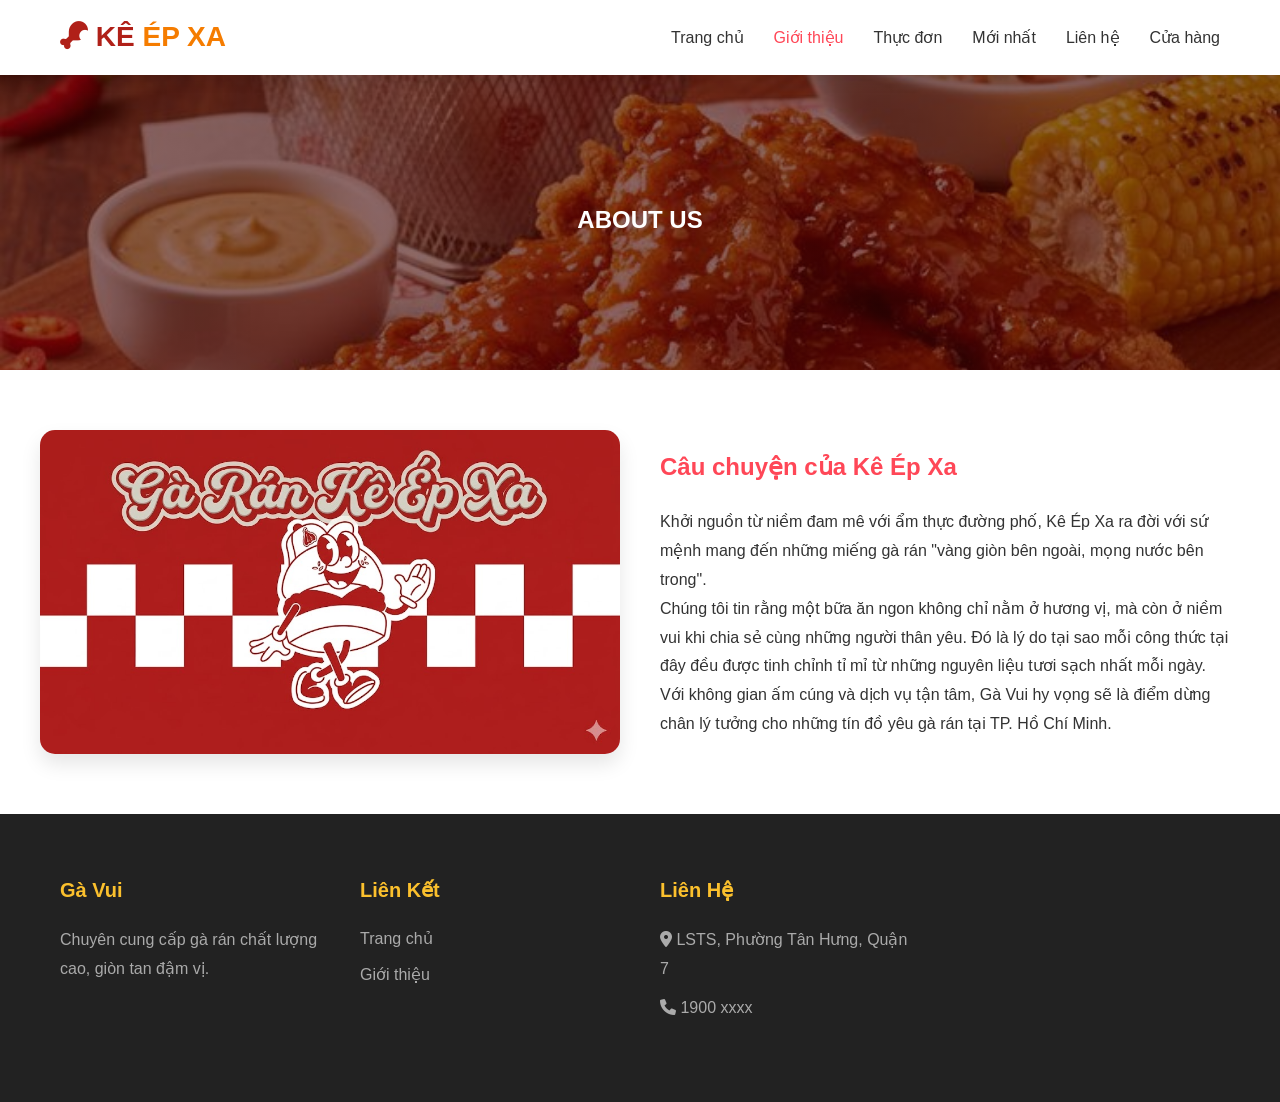
==== about.html @ bd768992 "edit nav bar" ====
<!DOCTYPE html>
<html lang="vi">
<head>
    <meta charset="UTF-8">
    <meta name="viewport" content="width=device-width, initial-scale=1.0">
    <title>Giới Thiệu - Gà Vui</title>
    <link rel="stylesheet" href="./style.css">
    <link rel="stylesheet" href="https://cdnjs.cloudflare.com/ajax/libs/font-awesome/6.0.0/css/all.min.css">
    <style>
        .about-hero {
            background: linear-gradient(rgba(64, 3, 3, 0.6), rgba(64, 3, 3, 0.6)), url('./img/combo.jpg'); 
            background-position: center; 
            background-repeat: no-repeat; 
            background-size: cover; 
            height: 300px;
            display: flex;
            align-items: center;
            justify-content: center;
            color: white;
            text-align: center;
            }
        .about-content { padding: 60px 0; line-height: 1.8; }
        .about-grid { display: grid; grid-template-columns: 1fr 1fr; gap: 40px; align-items: center; }
        .about-text h2 { color: #ff4757; margin-bottom: 20px; }
        .about-img img { width: 100%; border-radius: 15px; box-shadow: 0 10px 20px rgba(0,0,0,0.1); }
        @media (max-width: 768px) { .about-grid { grid-template-columns: 1fr; } }
    </style>
</head>
<body>
    <header class="header">
        <div class="container">
            <a href="index.html" class="logo">
                <i class="fa-solid fa-drumstick-bite"></i> KÊ <span> ÉP XA </span>
            </a>
            <nav class="navbar">
                <a href="index.html">Trang chủ</a>
                <a href="about.html" style="color: #ff4757;" class="active">Giới thiệu</a>
                <a href="product.html">Thực đơn </a>
                <a href="new-products.html">Mới nhất</a>
                <a href="contact.html">Liên hệ</a>
                <a href="shop.html">Cửa hàng</a>
            </nav>
        </div>
    </header>

    <section class="about-hero">
        <h1>ABOUT US</h1>
    </section>

    <section class="about-content container">
        <div class="about-grid">
            <div class="about-img">
                <img src="./img/background.jpg" alt="Về Gà KE EP XA">
            </div>
            <div class="about-text">
                <h2>Câu chuyện của Kê Ép Xa</h2>
                <p>Khởi nguồn từ niềm đam mê với ẩm thực đường phố, Kê Ép Xa ra đời với sứ mệnh mang đến những miếng gà rán "vàng giòn bên ngoài, mọng nước bên trong".</p>
                <p>Chúng tôi tin rằng một bữa ăn ngon không chỉ nằm ở hương vị, mà còn ở niềm vui khi chia sẻ cùng những người thân yêu. Đó là lý do tại sao mỗi công thức tại đây đều được tinh chỉnh tỉ mỉ từ những nguyên liệu tươi sạch nhất mỗi ngày.</p>
                <p>Với không gian ấm cúng và dịch vụ tận tâm, Gà Vui hy vọng sẽ là điểm dừng chân lý tưởng cho những tín đồ yêu gà rán tại TP. Hồ Chí Minh.</p>
            </div>
        </div>
    </section>

    <footer class="footer" id="footer">
        <div class="container">
            <div class="footer-content">
                <div class="footer-box">
                    <h3>Gà Vui</h3>
                    <p>Chuyên cung cấp gà rán chất lượng cao, giòn tan đậm vị.</p>
                </div>
                <div class="footer-box">
                    <h3>Liên Kết</h3>
                    <ul>
                        <li><a href="index.html">Trang chủ</a></li>
                        <li><a href="about.html">Giới thiệu</a></li>
                    </ul>
                </div>
                <div class="footer-box">
                    <h3>Liên Hệ</h3>
                    <p><i class="fa-solid fa-location-dot"></i> LSTS, Phường Tân Hưng, Quận 7</p>
                    <p><i class="fa-solid fa-phone"></i> 1900 xxxx</p>
                </div>
            </div>
        </div>
    </footer>
</body>
</html>
---- style.css ----
* {
    margin: 0;
    padding: 0;
    box-sizing: border-box;
}

html {
    scroll-behavior: smooth;
}

:root {
    --primary-red: #B02018;
    --primary-orange: #F57C00;
    --primary-yellow: #FBC02D;
    --dark-text: #333;
    --light-text: #666;
    --white: #fff;
    --light-bg: #f9f9f9;
    --shadow: 0 4px 15px rgba(0, 0, 0, 0.1);
    --transition: all 0.3s ease;
}

body {
    font-family: 'Segoe UI', Tahoma, Geneva, Verdana, sans-serif;
    line-height: 1.6;
    color: var(--dark-text);
    background-color: var(--white);
    padding-top: 70px;
}

section {
    scroll-margin-top: 90px;
}

a {
    text-decoration: none;
    color: inherit;
}

ul {
    list-style: none;
}

img {
    max-width: 100%;
    height: auto;
    display: block;
}

.container {
    max-width: 1200px;
    margin: 0 auto;
    padding: 0 20px;
}

.section-padding {
    padding: 60px 0;
}

.btn {
    display: inline-block;
    padding: 12px 30px;
    border: none;
    border-radius: 25px;
    font-size: 16px;
    font-weight: 600;
    cursor: pointer;
    transition: var(--transition);
}

.btn-primary {
    background: linear-gradient(135deg, var(--primary-red), var(--primary-orange));
    color: var(--white);
}

.btn-primary:hover {
    background: linear-gradient(135deg, var(--primary-orange), var(--primary-red));
    transform: translateY(-2px);
    box-shadow: 0 5px 20px rgba(211, 47, 47, 0.4);
}

.btn-outline {
    background: transparent;
    border: 2px solid var(--primary-red);
    color: var(--primary-red);
}

.btn-outline:hover {
    background: var(--primary-red);
    color: var(--white);
}

.btn-white {
    background: var(--white);
    color: var(--primary-red);
}

.btn-white:hover {
    background: var(--primary-yellow);
    color: var(--dark-text);
}

.header {
    background: var(--white);
    box-shadow: var(--shadow);
    position: fixed;
    top: 0;
    left: 0;
    right: 0;
    z-index: 1000;
    transition: var(--transition);
}

.header .container {
    display: flex;
    justify-content: space-between;
    align-items: center;
    padding: 15px 20px;
}

.logo {
    font-size: 28px;
    font-weight: 800;
    color: var(--primary-red);
}

.logo span {
    color: var(--primary-orange);
}

.navbar {
    display: flex;
    gap: 30px;
}

.navbar a {
    font-weight: 500;
    color: var(--dark-text);
    transition: var(--transition);
    position: relative;
}

.navbar a::after {
    content: '';
    position: absolute;
    bottom: -5px;
    left: 0;
    width: 0;
    height: 3px;
    background: var(--primary-yellow);
    transition: var(--transition);
}

.navbar a:hover {
    color: var(--primary-red);
}

.navbar a:hover::after {
    width: 100%;
}

.icons {
    display: flex;
    gap: 20px;
}

.icons i {
    font-size: 20px;
    color: var(--dark-text);
    cursor: pointer;
    transition: var(--transition);
    padding: 8px;
    border-radius: 50%;
}

.icons i:hover {
    color: var(--primary-red);
    background: rgba(211, 47, 47, 0.1);
}

.hero {
    height: 500px;
    min-height: 100vh;
    display: flex;
    align-items: center;
    justify-content: center;
    text-align: center;
    padding-top: 80px;
    background:
    linear-gradient(135deg, rgba(159, 15, 15, 0.9), rgba(255, 227, 198, 0.8)),
    url("./img/background.jpg");

    background-size: cover;
    background-position: center;
    background-repeat: no-repeat;
}

.hero-content {
    max-width: 800px;
    padding: 20px;
}


.hero {
    position: relative;
}

.hero-content {
    position: relative;
    z-index: 2;
}

.hero h1 {
    font-size: 60px;
    color: var(--white);
    margin-bottom: 20px;
    text-shadow: 2px 2px 10px rgba(0, 0, 0, 0.3);
}

.hero .highlight {
    color: var(--primary-yellow);
}

.hero p {
    font-size: 20px;
    color: var(--white);
    margin-bottom: 30px;
    opacity: 0.95;
}

.features {
    display: grid;
    grid-template-columns: repeat(4, 1fr);
    gap: 30px;
    margin-top: -50px;
    position: relative;
    z-index: 10;
}

.feature-box {
    background: var(--white);
    padding: 30px 20px;
    border-radius: 15px;
    text-align: center;
    box-shadow: var(--shadow);
    transition: var(--transition);
}

.feature-box:hover {
    transform: translateY(-10px);
}

.feature-box i {
    font-size: 50px;
    color: var(--primary-yellow);
    margin-bottom: 15px;
}

.feature-box h3 {
    font-size: 18px;
    color: var(--dark-text);
    margin-bottom: 10px;
}

.feature-box p {
    font-size: 14px;
    color: var(--light-text);
}


.section-title {
    text-align: center;
    font-size: 40px;
    color: var(--primary-red);
    margin-bottom: 50px;
    position: relative;
}

.section-title::after {
    content: '';
    display: block;
    width: 80px;
    height: 4px;
    background: var(--primary-yellow);
    margin: 15px auto 0;
    border-radius: 2px;
}

.products {
    background: var(--light-bg);
}

.product-grid {
    display: grid;
    grid-template-columns: repeat(4, 1fr);
    gap: 30px;
}

.product-card {
    background: var(--white);
    border-radius: 15px;
    overflow: hidden;
    box-shadow: var(--shadow);
    transition: var(--transition);
}

.product-card:hover {
    transform: translateY(-10px);
    box-shadow: 0 10px 30px rgba(0, 0, 0, 0.15);
}

.product-img {
    position: relative;
    overflow: hidden;
}

.product-img img {
    width: 100%;
    height: 250px;
    object-fit: cover;
    transition: var(--transition);
}

.product-card:hover .product-img img {
    transform: scale(1.1);
}

.product-card h3 {
    padding: 20px 20px 10px;
    font-size: 18px;
    color: var(--dark-text);
}

.product-card .price {
    padding: 0 20px;
    font-size: 22px;
    font-weight: 700;
    color: var(--primary-red);
}

.product-card .btn {
    margin: 15px 20px 20px;
    width: calc(100% - 40px);
}

.new-products {
    background: var(--white);
}

.new-tag {
    position: absolute;
    top: 15px;
    left: 15px;
    background: var(--primary-yellow);
    color: var(--dark-text);
    padding: 5px 15px;
    border-radius: 20px;
    font-size: 12px;
    font-weight: 700;
}

.banner-img{
    width: 100%;
    height: 100%;
}

.banner-box {
    max-width: 600px;
    margin: 0 auto;
    text-align: center;
    color: var(--white);
}

.banner-box h3 {
    font-size: 36px;
    margin-bottom: 15px;
}

.banner-box p {
    font-size: 18px;
    margin-bottom: 25px;
    opacity: 0.95;
}

.newsletter {
    background: var(--light-bg);
    padding: 80px 0;
}

.newsletter-content {
    max-width: 600px;
    margin: 0 auto;
    text-align: center;
}

.newsletter h2 {
    font-size: 36px;
    color: var(--primary-red);
    margin-bottom: 15px;
}

.newsletter p {
    color: var(--light-text);
    margin-bottom: 30px;
}

.newsletter-form {
    display: flex;
    gap: 10px;
}

.newsletter-form input {
    flex: 1;
    padding: 15px 25px;
    border: 2px solid #ddd;
    border-radius: 30px;
    font-size: 16px;
    outline: none;
    transition: var(--transition);
}

.newsletter-form input:focus {
    border-color: var(--primary-red);
}

.newsletter-form button {
    padding: 15px 35px;
    background: var(--primary-red);
    color: var(--white);
    border: none;
    border-radius: 30px;
    font-size: 16px;
    font-weight: 600;
    cursor: pointer;
    transition: var(--transition);
}

.newsletter-form button:hover {
    background: var(--primary-orange);
}


.footer {
    background: #222;
    color: var(--white);
    padding: 60px 0 30px;
}

.footer-content {
    display: grid;
    grid-template-columns: repeat(4, 1fr);
    gap: 40px;
    margin-bottom: 40px;
}

.footer-box h3 {
    font-size: 20px;
    color: var(--primary-yellow);
    margin-bottom: 20px;
}

.footer-box p {
    color: #aaa;
    margin-bottom: 10px;
    line-height: 1.8;
}

.footer-box ul li {
    margin-bottom: 10px;
}

.footer-box ul li a {
    color: #aaa;
    transition: var(--transition);
}

.footer-box ul li a:hover {
    color: var(--primary-orange);
    padding-left: 5px;
}

.social-links {
    display: flex;
    gap: 15px;
    margin-top: 20px;
}

.social-links a {
    width: 45px;
    height: 45px;
    background: rgba(255, 255, 255, 0.1);
    border-radius: 50%;
    display: flex;
    align-items: center;
    justify-content: center;
    color: var(--white);
    transition: var(--transition);
}

.social-links a:hover {
    background: var(--primary-red);
    transform: translateY(-5px);
}

.footer-bottom {
    text-align: center;
    padding-top: 30px;
    border-top: 1px solid #444;
    color: #aaa;
}


@media (max-width: 1024px) {
    .features {
        grid-template-columns: repeat(2, 1fr);
    }

    .product-grid {
        grid-template-columns: repeat(3, 1fr);
    }

    .footer-content {
        grid-template-columns: repeat(2, 1fr);
    }
}

@media (max-width: 768px) {
    .header .container {
        flex-wrap: wrap;
    }

    .navbar {
        display: none;
    }

    .hero h1 {
        font-size: 40px;
    }

    .hero p {
        font-size: 16px;
    }

    .features {
        grid-template-columns: 1fr;
        margin-top: 30px;
    }

    .product-grid {
        grid-template-columns: repeat(2, 1fr);
    }

    .section-title {
        font-size: 30px;
    }

    .newsletter-form {
        flex-direction: column;
    }

    .footer-content {
        grid-template-columns: 1fr;
        text-align: center;
    }

    .social-links {
        justify-content: center;
    }
}

@media (max-width: 480px) {
    .product-grid {
        grid-template-columns: 1fr;
    }

    .hero h1 {
        font-size: 32px;
    }

    .banner-box h3 {
        font-size: 28px;
    }

}

.sm-banner{
    padding:60px 0;
}

.banner-box{
    height:300px;
    display:flex;
    align-items:center;
    justify-content:center;
    text-align:center;
    color:var(--white);

    background:
    linear-gradient(rgba(0,0,0,0.4), rgba(0,0,0,0.4)),
    url("./img/banner.jpg");

    background-size:cover;
    background-position:center;
    border-radius:20px;
}

.banner-content{
    z-index:2;
}

.banner-box h3{
    font-size:36px;
    margin-bottom:10px;
}

.banner-box p{
    font-size:18px;
    margin-bottom:20px;
}

#contact-details{
    display:flex;
    justify-content: space-between;
    align-items: flex-start;
    flex-wrap: wrap;
    gap: 20px;
    margin: 0 20px 40px;
    max-width: 1200px;
    width: calc(100% - 40px);
}

#contact-details .details-item {
    display:flex;
    align-items:center;
    justify-content: space-between;
    gap:15px;
}
#contact-details .details-item span,
#form-details form span {
    font-size:24px;
    color:var(--primary-red);
}

#contact-details .details-item h2,
#form-details form h2 {
    font-size: 26px;
    line-height: 25px;
    padding: 20px 0;
}

#contact-details .details-item h3 {
    font-size: 30px;
    padding-bottom: 15px;
}

#contact-details li {
    list-style: none;
}

#contact-details .details-item li {
    list-style: none;
    display: flex;
    align-items: center;
    color: var(--light-text);
    padding: 10px 0;
}

#contact-details .details-item li i {
    font-size: 18px;
    color: var(--primary-yellow);
    /* margin-right: 10px; */
    padding-right: 22px;
}

#contact-details .details-item li p {
    font-size: 14px;
    color: var(--primary-yellow);
    margin: 0;
}

#contact-details .map {
    width: 55%;
    height: 400px;
}

#contact-details .map {
    width: 100%;
    height: 100%;
}

#form-details {
    display: flex;
    justify-content: space-between;
    align-items: flex-start;
    flex-wrap: wrap;
    margin: 40px 30px 30px;
    padding: 40px;
    border: 1px solid black;
    gap: 20px;

}

#form-details form {
    width: calc(60% - 20px);
    min-width: 280px;
    width: 50%;
    max-width: 1200px;
}

#form-details .people {
    width: calc(35% - 20px);
    min-width: 280px;
}

#form-details form input, 
#form-details form textarea {
    width: 100%;
    padding: 15px;
    outline: none;
    margin-bottom: 20px;
    border: 1px solid #666;
}

#form-details form button {
    padding: 15px 30px;
    background: var(--primary-red);
    color: var(--white);
    border: none;
    border-radius: 30px;
    font-size: 16px;
    font-weight: 600;
    cursor: pointer;
    transition: var(--transition);
}

#form-details form {
    display: flex;
    flex-direction: column;
    width: 100%;
    align-items: flex-start;
}

#form-details form button:hover {
    background: var(--primary-orange);
}

#form-details .people {
    padding-bottom: 25px;
    display: flex;
    align-items: flex-start;
}

#form-details .people div img {
    width: 80px;
    height: 80px;
    border-radius: 50%;
    margin-right: 15px;
    object-fit: cover;
}

#form-details .people p span {
    font-size: 18px;
    color: var(--dark-text);
    margin-bottom: 5px;
}

/* Style cho contact page header */
#page-header {
    background: linear-gradient(135deg, rgba(176, 32, 24, 0.9), rgba(245, 124, 0, 0.85)), url("./img/contact-bg.jpg") center/cover no-repeat;
    color: var(--white);
    text-align: center;
    padding: 80px 20px;
    border-radius: 20px;
    margin: 30px 0;
}

#page-header h2 {
    font-size: 40px;
    margin-bottom: 15px;
}

#page-header p {
    font-size: 18px;
    color: rgba(255,255,255,0.9);
    max-width: 700px;
    margin: 0 auto;
}

.about-header {
    display: block;
    position: relative;
}

@media (max-width: 768px) {
    #page-header {
        padding: 60px 15px;
        border-radius: 15px;
    }

    #page-header h2 {
        font-size: 30px;
    }

    #page-header p {
        font-size: 16px;
    }
}

@media (max-width: 480px) {
    #page-header {
        padding: 40px 12px;
    }

    #page-header h2 {
        font-size: 24px;
    }

    #page-header p {
        font-size: 14px;
    }
}

/* Thêm media query responsive cho trang contact */
@media (max-width: 1024px) {
    #contact-details {
        flex-direction: column;
        align-items: flex-start;
        gap: 20px;
    }

    #contact-details .map {
        width: 100%;
        height: 240px; /* thông thường 50% từ 480px */
        margin-bottom: 30px; /* cách xa form hơn */
    }

    #form-details {
        flex-direction: column;
        padding: 30px;
        margin: 20px;
    }

    #form-details form {
        width: 100%;
    }

    #form-details .people {
        flex-wrap: wrap;
        gap: 20px;
    }

    #form-details .people > div {
        width: calc(50% - 10px);
    }

    .map iframe {
        height: 200px;
    }
}

@media (max-width: 768px) {
    #form-details .people > div {
        width: 100%;
    }

    #form-details {
        padding: 20px;
        margin: 10px;
    }
}

@media (max-width: 480px) {
    #contact-details {
        padding: 10px;
    }

    #form-details {
        margin: 10px;
        padding: 15px;
    }

    #contact-details .details-item,
    #contact-details .details {
        width: 100%;
    }

    #contact-details .details-item h2,
    #contact-details .details h2,
    #contact-details .details-item h3,
    #contact-details .details h3 {
        font-size: 20px;
    }

    #contact-details .details-item li,
    #contact-details .details li {
        flex-direction: column;
        align-items: flex-start;
        gap: 6px;
    }
}

iframe {
  width: 100%;
  border: 0;
}
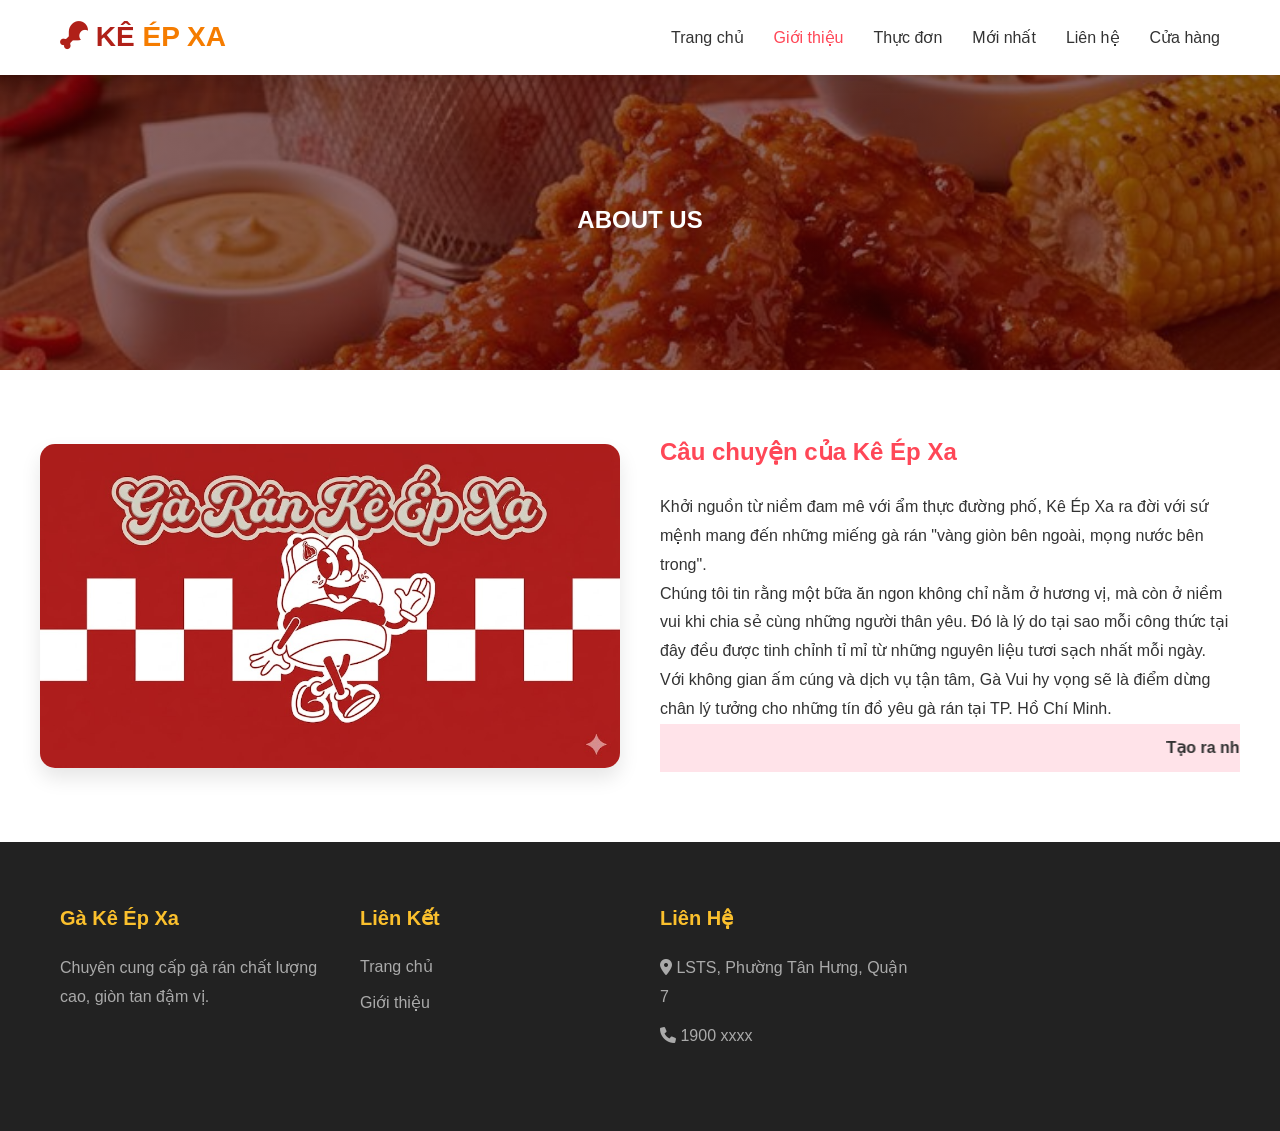
==== commit f2a82d6a: "giaodienblog" ====
--- a/about.html
+++ b/about.html
@@ -3,7 +3,7 @@
 <head>
     <meta charset="UTF-8">
     <meta name="viewport" content="width=device-width, initial-scale=1.0">
-    <title>Giới Thiệu - Gà Vui</title>
+    <title>Giới Thiệu - Gà Kê Ép Xa</title>
     <link rel="stylesheet" href="./style.css">
     <link rel="stylesheet" href="https://cdnjs.cloudflare.com/ajax/libs/font-awesome/6.0.0/css/all.min.css">
     <style>
@@ -15,15 +15,16 @@
             height: 300px;
             display: flex;
             align-items: center;
-            justify-content: center;
+            justify-content: center; 
             color: white;
             text-align: center;
             }
-        .about-content { padding: 60px 0; line-height: 1.8; }
-        .about-grid { display: grid; grid-template-columns: 1fr 1fr; gap: 40px; align-items: center; }
-        .about-text h2 { color: #ff4757; margin-bottom: 20px; }
-        .about-img img { width: 100%; border-radius: 15px; box-shadow: 0 10px 20px rgba(0,0,0,0.1); }
-        @media (max-width: 768px) { .about-grid { grid-template-columns: 1fr; } }
+        .about-content { padding: 60px 0; line-height: 1.8;}
+        .about-grid { display: grid; grid-template-columns: 1fr 1fr; gap: 40px; align-items: center;}
+        .about-text h2 { color: #ff4757; margin-bottom: 20px;}
+        .about-img img { width: 100%; border-radius: 15px; box-shadow: 0 10px 20px rgba(0,0,0,0.1);}
+        marquee { background-color: #ffe3e9; width: 100%; padding: 10px 0; font-weight: 600;}
+        @media (max-width: 768px) { .about-grid { grid-template-columns: 1fr;}}
     </style>
 </head>
 <body>
@@ -50,13 +51,15 @@
     <section class="about-content container">
         <div class="about-grid">
             <div class="about-img">
-                <img src="./img/background.jpg" alt="Về Gà KE EP XA">
+                <img src="./img/background.jpg" alt=" Gà KE EP XA">
             </div>
             <div class="about-text">
                 <h2>Câu chuyện của Kê Ép Xa</h2>
                 <p>Khởi nguồn từ niềm đam mê với ẩm thực đường phố, Kê Ép Xa ra đời với sứ mệnh mang đến những miếng gà rán "vàng giòn bên ngoài, mọng nước bên trong".</p>
                 <p>Chúng tôi tin rằng một bữa ăn ngon không chỉ nằm ở hương vị, mà còn ở niềm vui khi chia sẻ cùng những người thân yêu. Đó là lý do tại sao mỗi công thức tại đây đều được tinh chỉnh tỉ mỉ từ những nguyên liệu tươi sạch nhất mỗi ngày.</p>
                 <p>Với không gian ấm cúng và dịch vụ tận tâm, Gà Vui hy vọng sẽ là điểm dừng chân lý tưởng cho những tín đồ yêu gà rán tại TP. Hồ Chí Minh.</p>
+                <marquee loop="-1" scrollamount="5" width="100%">
+                Tạo ra những trải nghiệm ẩm thực tuyệt vời nhất - Gà rán giòn tan, đậm vị truyền thống! </marquee>
             </div>
         </div>
     </section>
@@ -65,7 +68,7 @@
         <div class="container">
             <div class="footer-content">
                 <div class="footer-box">
-                    <h3>Gà Vui</h3>
+                    <h3>Gà Kê Ép Xa</h3>
                     <p>Chuyên cung cấp gà rán chất lượng cao, giòn tan đậm vị.</p>
                 </div>
                 <div class="footer-box">
--- a/style.css
+++ b/style.css
@@ -902,4 +902,33 @@
 iframe {
   width: 100%;
   border: 0;
+}
+
+.blog-hero {
+    background: linear-gradient(rgba(0,0,0,0.6), rgba(0,0,0,0.6)), url('./img/bannerblog.jpg');
+    background-size: cover;
+    background-position: center;
+    height: 40vh; 
+    display: flex;
+    align-items: center;
+    justify-content: center;
+    text-align: center;
+    color: #fff;
+}
+
+.blog-hero h1 {
+    font-size: 3rem;
+}
+
+.blog-info h3 {
+    font-size: 1.2rem;
+    line-height: 1.4;
+    display: -webkit-box;
+    -webkit-line-clamp: 2;
+    -webkit-box-orient: vertical;
+    overflow: hidden;
+}
+
+.blog-info a:hover {
+    text-decoration: underline;
 }
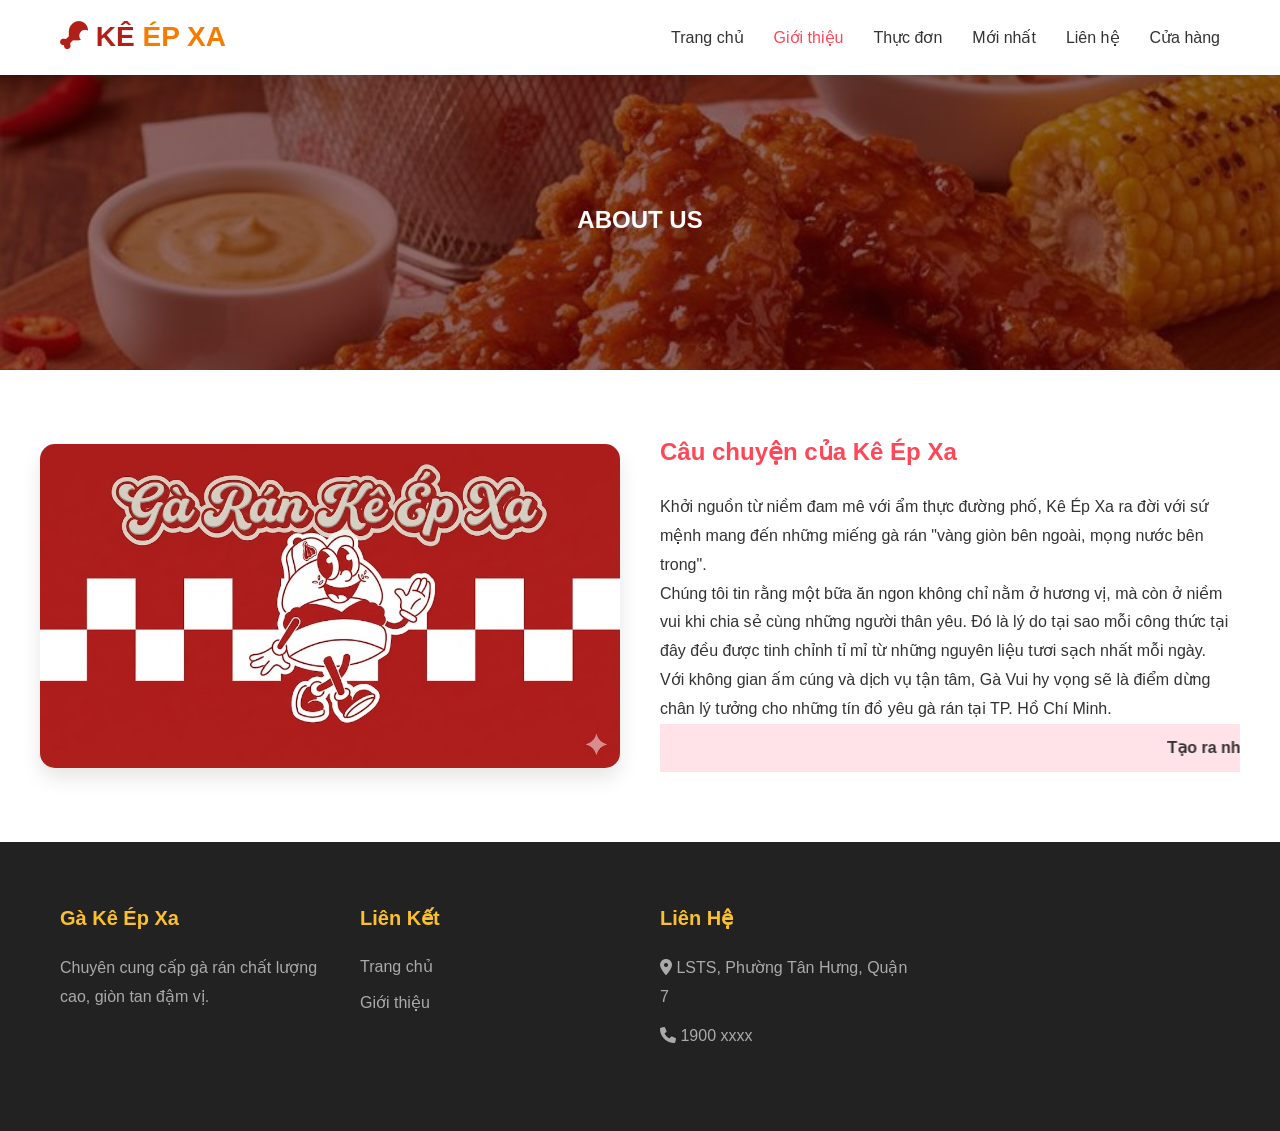
==== commit 15521035: "themblog" ====
--- a/about.html
+++ b/about.html
@@ -7,23 +7,46 @@
     <link rel="stylesheet" href="./style.css">
     <link rel="stylesheet" href="https://cdnjs.cloudflare.com/ajax/libs/font-awesome/6.0.0/css/all.min.css">
     <style>
-        .about-hero {
-            background: linear-gradient(rgba(64, 3, 3, 0.6), rgba(64, 3, 3, 0.6)), url('./img/combo.jpg'); 
-            background-position: center; 
-            background-repeat: no-repeat; 
-            background-size: cover; 
-            height: 300px;
-            display: flex;
-            align-items: center;
-            justify-content: center; 
-            color: white;
-            text-align: center;
-            }
-        .about-content { padding: 60px 0; line-height: 1.8;}
-        .about-grid { display: grid; grid-template-columns: 1fr 1fr; gap: 40px; align-items: center;}
-        .about-text h2 { color: #ff4757; margin-bottom: 20px;}
-        .about-img img { width: 100%; border-radius: 15px; box-shadow: 0 10px 20px rgba(0,0,0,0.1);}
-        marquee { background-color: #ffe3e9; width: 100%; padding: 10px 0; font-weight: 600;}
+       .about-hero {
+  background: linear-gradient(rgba(64, 3, 3, 0.6), rgba(64, 3, 3, 0.6)), url('./img/combo.jpg') center/cover no-repeat;
+  height: 300px;
+  display: flex;
+  align-items: center;
+  justify-content: center;
+  color: #fff;
+  text-align: center;
+}
+
+.about-content { 
+  padding: 60px 0; 
+  line-height: 1.8; 
+}
+
+.about-grid { 
+  display: grid; 
+  grid-template-columns: 1fr 1fr; 
+  gap: 40px; 
+  align-items: center; 
+}
+
+.about-text h2 { 
+  color: #ff4757; 
+  margin-bottom: 20px; 
+}
+
+.about-img img { 
+  width: 100%; 
+  border-radius: 15px; 
+  box-shadow: 0 10px 20px rgba(0,0,0,0.1); 
+}
+
+marquee { 
+  background: #ffe3e9; 
+  width: 100%; 
+  padding: 10px 0; 
+  font-weight: 600; 
+}
+
         @media (max-width: 768px) { .about-grid { grid-template-columns: 1fr;}}
     </style>
 </head>
--- a/style.css
+++ b/style.css
@@ -581,6 +581,27 @@
         font-size: 28px;
     }
 
+    #blog {
+        padding: 10px;
+    }
+
+    #blog .blog-box {
+        display: flex;
+        flex-direction: column;
+        gap: 20px;
+        align-items: flex-start;
+    }
+
+    #blog .blog-img {
+        width: 100%;
+        margin-right: 0;
+        margin-bottom: 30px;
+    }
+
+    #blog .blog-details {
+        width: 100%;
+    }
+
 }
 
 .sm-banner{
@@ -904,6 +925,7 @@
   border: 0;
 }
 
+<<<<<<< HEAD
 .blog-hero {
     background: linear-gradient(rgba(0,0,0,0.6), rgba(0,0,0,0.6)), url('./img/bannerblog.jpg');
     background-size: cover;
@@ -931,4 +953,85 @@
 
 .blog-info a:hover {
     text-decoration: underline;
-}+}
+=======
+#page-header .blog-header {
+    background: linear-gradient(135deg, rgba(176, 32, 24, 0.9), rgba(245, 124, 0, 0.85)), url("./img/blog-header.jpg") center/cover no-repeat;
+    color: var(--white);
+    text-align: center;
+    padding: 80px 20px;
+    border-radius: 20px;
+    margin: 30px 0;
+    background-image: url("img/banner.jpg")
+}
+
+#blog {
+    padding: 150px 150px 0 150px;
+
+}
+
+#blog .blog-box {
+    display: flex;
+    align-items: center;
+    gap: 30px;
+    width: 100%;
+    position: relative;
+    padding-bottom: 50px;
+}
+
+#blog .blog-box .blog-img {
+    width: 40%;
+    border-radius: 15px;
+    overflow: hidden;
+    margin-right: 40px;
+}
+
+#blog img {
+    width: 100%;
+    height: 300px;
+    object-fit: cover;
+    transition: var(--transition);
+}
+
+#blog .blog-details {
+    width: 60%;
+}
+
+#blog .blog-details a {
+    display: inline-block;
+    font-size: 16px;
+    font-weight: 600;
+    color: #fff;
+    background: linear-gradient(135deg, var(--primary-red), var(--primary-orange));
+    border-radius: 30px;
+    padding: 10px 22px;
+    transition: var(--transition);
+    text-decoration: none;
+    box-shadow: 0 6px 15px rgba(176, 32, 24, 0.3);
+    margin-top: 15px;
+}
+
+#blog .blog-details a::after {
+    content: none;
+}
+
+#blog .blog-details a:hover {
+    transform: translateY(-2px);
+    background: linear-gradient(135deg, var(--primary-orange), var(--primary-red));
+    box-shadow: 0 8px 18px rgba(176, 32, 24, 0.4);
+    color: #fff;
+}
+
+#blog .blog-details a:focus-visible {
+    outline: 2px solid var(--primary-yellow);
+    outline-offset: 4px;
+}
+
+/* #blog .blog-box h1 {
+    position: absolute;
+    top: -40px;
+    font-size: 70px;
+    color: grey;
+    z-index: -9;
+} */
+>>>>>>> 2d2755159c1110e4eec2b9e1b0e12a2f2c2a860e
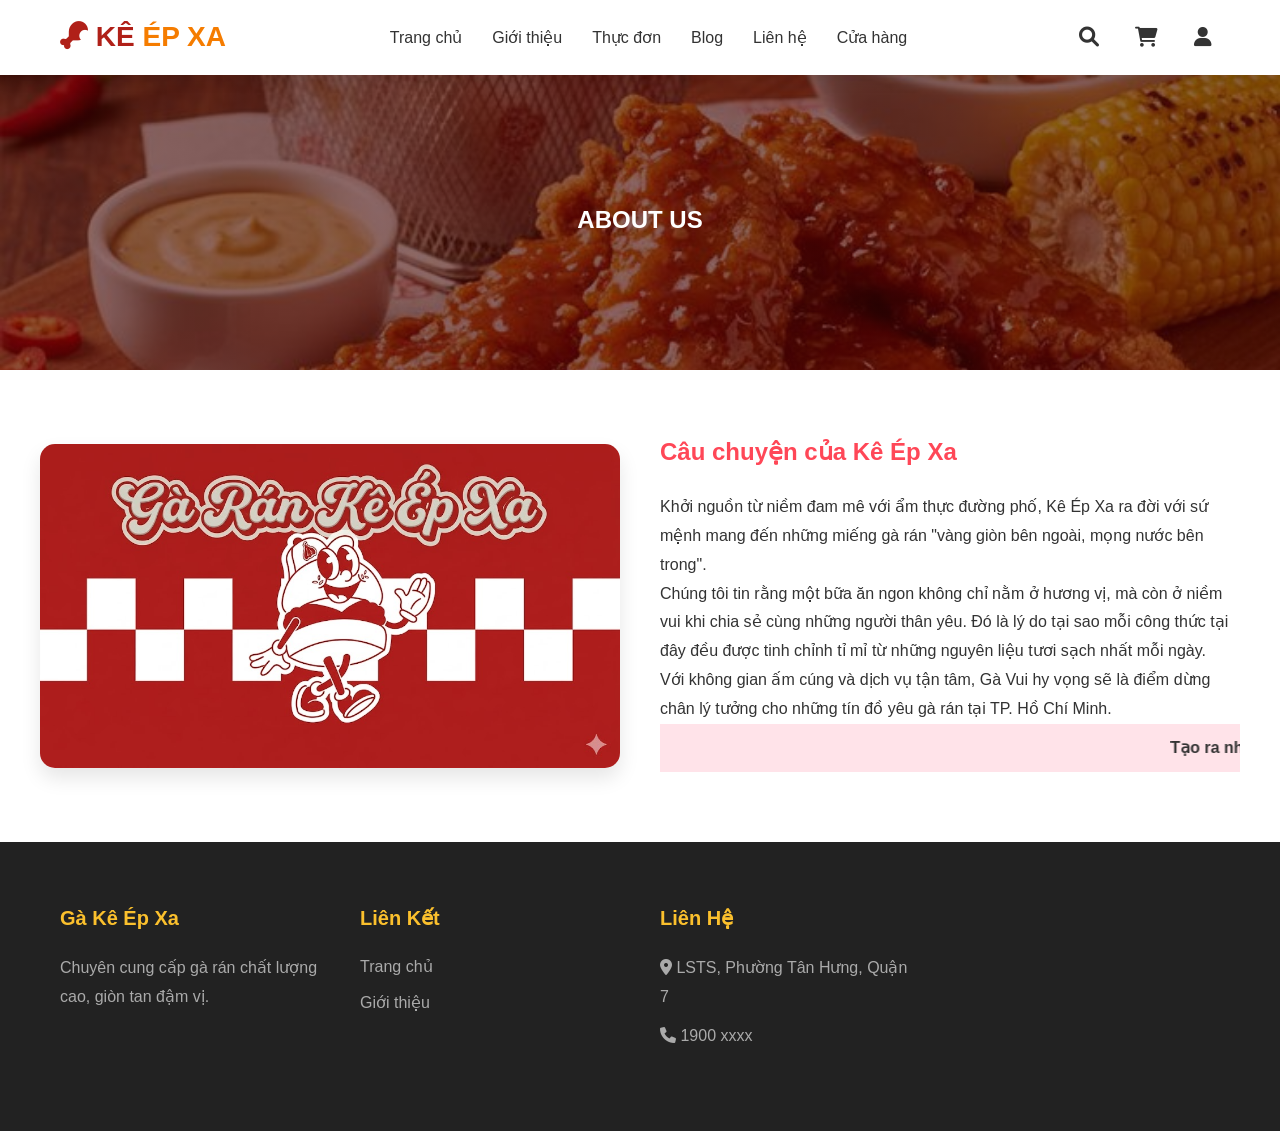
==== commit 5952a39c: "giaodiensuatrang" ====
--- a/about.html
+++ b/about.html
@@ -6,64 +6,26 @@
     <title>Giới Thiệu - Gà Kê Ép Xa</title>
     <link rel="stylesheet" href="./style.css">
     <link rel="stylesheet" href="https://cdnjs.cloudflare.com/ajax/libs/font-awesome/6.0.0/css/all.min.css">
-    <style>
-       .about-hero {
-  background: linear-gradient(rgba(64, 3, 3, 0.6), rgba(64, 3, 3, 0.6)), url('./img/combo.jpg') center/cover no-repeat;
-  height: 300px;
-  display: flex;
-  align-items: center;
-  justify-content: center;
-  color: #fff;
-  text-align: center;
-}
-
-.about-content { 
-  padding: 60px 0; 
-  line-height: 1.8; 
-}
-
-.about-grid { 
-  display: grid; 
-  grid-template-columns: 1fr 1fr; 
-  gap: 40px; 
-  align-items: center; 
-}
-
-.about-text h2 { 
-  color: #ff4757; 
-  margin-bottom: 20px; 
-}
-
-.about-img img { 
-  width: 100%; 
-  border-radius: 15px; 
-  box-shadow: 0 10px 20px rgba(0,0,0,0.1); 
-}
-
-marquee { 
-  background: #ffe3e9; 
-  width: 100%; 
-  padding: 10px 0; 
-  font-weight: 600; 
-}
-
-        @media (max-width: 768px) { .about-grid { grid-template-columns: 1fr;}}
-    </style>
 </head>
 <body>
-    <header class="header">
+     <header class="header">
         <div class="container">
-            <a href="index.html" class="logo">
+            <a href="#" class="logo">
                 <i class="fa-solid fa-drumstick-bite"></i> KÊ <span> ÉP XA </span>
             </a>
             <nav class="navbar">
                 <a href="index.html">Trang chủ</a>
-                <a href="about.html" style="color: #ff4757;" class="active">Giới thiệu</a>
+                <a href="about.html">Giới thiệu</a>
                 <a href="product.html">Thực đơn </a>
-                <a href="new-products.html">Mới nhất</a>
+                <a href="./blog.html">Blog</a>
                 <a href="contact.html">Liên hệ</a>
                 <a href="shop.html">Cửa hàng</a>
             </nav>
+            <div class="icons">
+                <i class="fa-solid fa-magnifying-glass"></i>
+                <i class="fa-solid fa-cart-shopping"></i>
+                <i class="fa-solid fa-user"></i> 
+            </div>
         </div>
     </header>
 
--- a/style.css
+++ b/style.css
@@ -925,7 +925,6 @@
   border: 0;
 }
 
-<<<<<<< HEAD
 .blog-hero {
     background: linear-gradient(rgba(0,0,0,0.6), rgba(0,0,0,0.6)), url('./img/bannerblog.jpg');
     background-size: cover;
@@ -954,84 +953,44 @@
 .blog-info a:hover {
     text-decoration: underline;
 }
-=======
-#page-header .blog-header {
-    background: linear-gradient(135deg, rgba(176, 32, 24, 0.9), rgba(245, 124, 0, 0.85)), url("./img/blog-header.jpg") center/cover no-repeat;
-    color: var(--white);
-    text-align: center;
-    padding: 80px 20px;
-    border-radius: 20px;
-    margin: 30px 0;
-    background-image: url("img/banner.jpg")
-}
-
-#blog {
-    padding: 150px 150px 0 150px;
-
-}
-
-#blog .blog-box {
-    display: flex;
-    align-items: center;
-    gap: 30px;
-    width: 100%;
-    position: relative;
-    padding-bottom: 50px;
-}
-
-#blog .blog-box .blog-img {
-    width: 40%;
-    border-radius: 15px;
-    overflow: hidden;
-    margin-right: 40px;
-}
-
-#blog img {
-    width: 100%;
-    height: 300px;
-    object-fit: cover;
-    transition: var(--transition);
-}
-
-#blog .blog-details {
-    width: 60%;
-}
-
-#blog .blog-details a {
-    display: inline-block;
-    font-size: 16px;
-    font-weight: 600;
-    color: #fff;
-    background: linear-gradient(135deg, var(--primary-red), var(--primary-orange));
-    border-radius: 30px;
-    padding: 10px 22px;
-    transition: var(--transition);
-    text-decoration: none;
-    box-shadow: 0 6px 15px rgba(176, 32, 24, 0.3);
-    margin-top: 15px;
-}
-
-#blog .blog-details a::after {
-    content: none;
-}
-
-#blog .blog-details a:hover {
-    transform: translateY(-2px);
-    background: linear-gradient(135deg, var(--primary-orange), var(--primary-red));
-    box-shadow: 0 8px 18px rgba(176, 32, 24, 0.4);
-    color: #fff;
-}
-
-#blog .blog-details a:focus-visible {
-    outline: 2px solid var(--primary-yellow);
-    outline-offset: 4px;
-}
-
-/* #blog .blog-box h1 {
-    position: absolute;
-    top: -40px;
-    font-size: 70px;
-    color: grey;
-    z-index: -9;
-} */
->>>>>>> 2d2755159c1110e4eec2b9e1b0e12a2f2c2a860e
+.about-hero {
+  background: linear-gradient(rgba(64, 3, 3, 0.6), rgba(64, 3, 3, 0.6)), url('./img/combo.jpg') center/cover no-repeat;
+  height: 300px;
+  display: flex;
+  align-items: center;
+  justify-content: center;
+  color: #fff;
+  text-align: center;
+}
+
+.about-content { 
+  padding: 60px 0; 
+  line-height: 1.8; 
+}
+
+.about-grid { 
+  display: grid; 
+  grid-template-columns: 1fr 1fr; 
+  gap: 40px; 
+  align-items: center; 
+}
+
+.about-text h2 { 
+  color: #ff4757; 
+  margin-bottom: 20px; 
+}
+
+.about-img img { 
+  width: 100%; 
+  border-radius: 15px; 
+  box-shadow: 0 10px 20px rgba(0,0,0,0.1); 
+}
+
+marquee { 
+  background: #ffe3e9; 
+  width: 100%; 
+  padding: 10px 0; 
+  font-weight: 600; 
+}
+
+ @media (max-width: 768px) { .about-grid { grid-template-columns: 1fr;}}
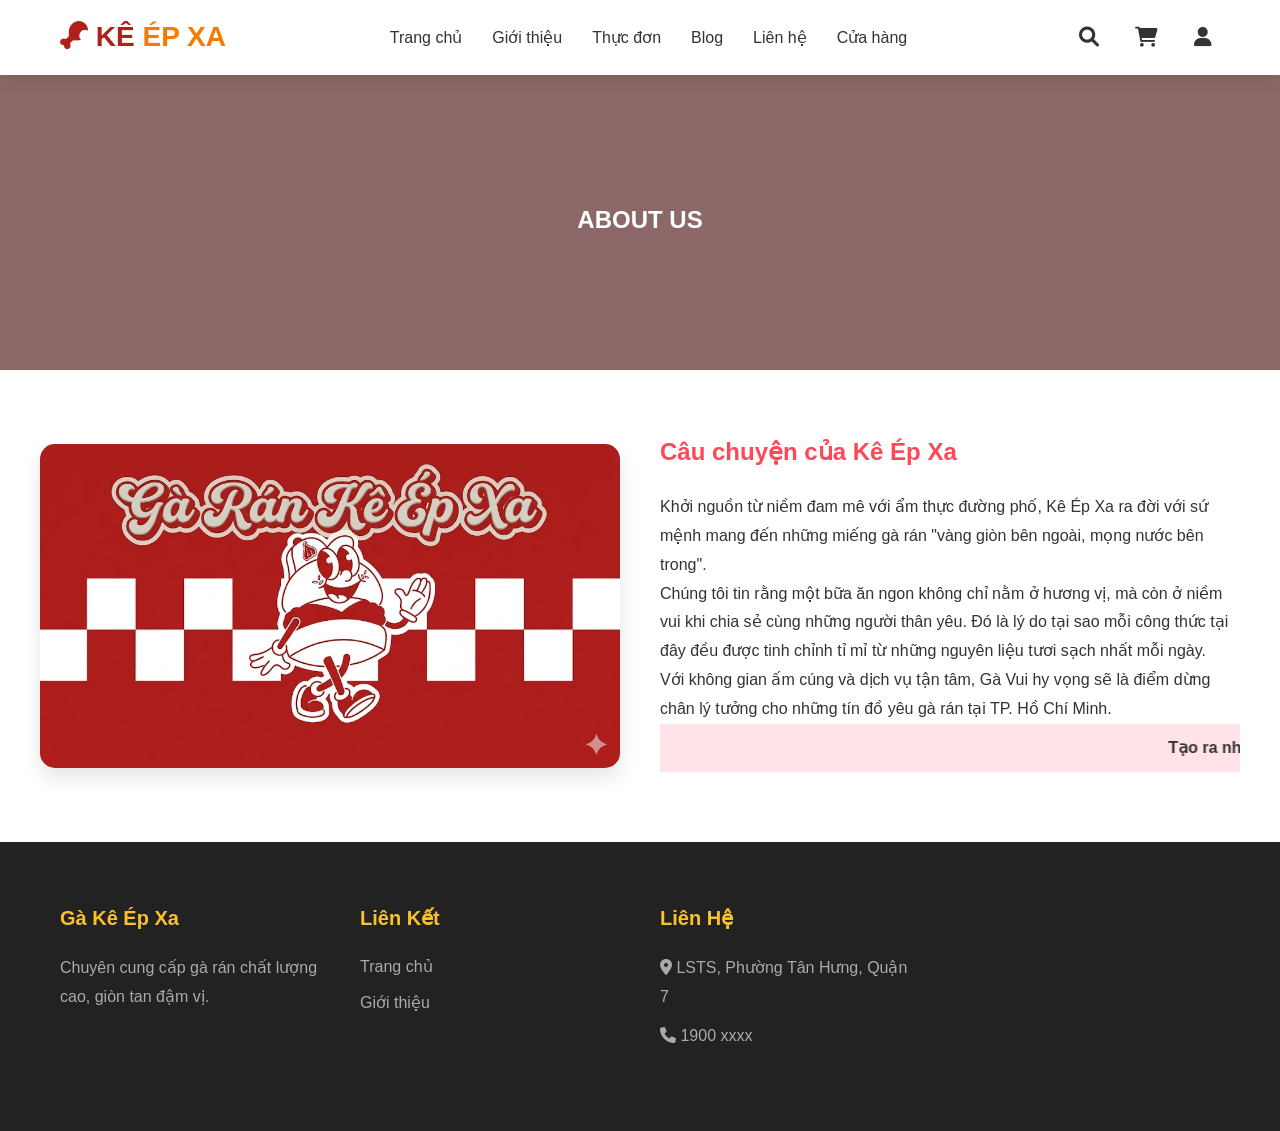
==== commit 9f6c8307: "xinloitrieutam" ====
--- a/about.html
+++ b/about.html
@@ -4,7 +4,7 @@
     <meta charset="UTF-8">
     <meta name="viewport" content="width=device-width, initial-scale=1.0">
     <title>Giới Thiệu - Gà Kê Ép Xa</title>
-    <link rel="stylesheet" href="./style.css">
+    <link rel="stylesheet" href="./css/style.css">
     <link rel="stylesheet" href="https://cdnjs.cloudflare.com/ajax/libs/font-awesome/6.0.0/css/all.min.css">
 </head>
 <body>
--- a/css/style.css
+++ b/css/style.css
@@ -0,0 +1,996 @@
+* {
+    margin: 0;
+    padding: 0;
+    box-sizing: border-box;
+}
+
+html {
+    scroll-behavior: smooth;
+}
+
+:root {
+    --primary-red: #B02018;
+    --primary-orange: #F57C00;
+    --primary-yellow: #FBC02D;
+    --dark-text: #333;
+    --light-text: #666;
+    --white: #fff;
+    --light-bg: #f9f9f9;
+    --shadow: 0 4px 15px rgba(0, 0, 0, 0.1);
+    --transition: all 0.3s ease;
+}
+
+body {
+    font-family: 'Segoe UI', Tahoma, Geneva, Verdana, sans-serif;
+    line-height: 1.6;
+    color: var(--dark-text);
+    background-color: var(--white);
+    padding-top: 70px;
+}
+
+section {
+    scroll-margin-top: 90px;
+}
+
+a {
+    text-decoration: none;
+    color: inherit;
+}
+
+ul {
+    list-style: none;
+}
+
+img {
+    max-width: 100%;
+    height: auto;
+    display: block;
+}
+
+.container {
+    max-width: 1200px;
+    margin: 0 auto;
+    padding: 0 20px;
+}
+
+.section-padding {
+    padding: 60px 0;
+}
+
+.btn {
+    display: inline-block;
+    padding: 12px 30px;
+    border: none;
+    border-radius: 25px;
+    font-size: 16px;
+    font-weight: 600;
+    cursor: pointer;
+    transition: var(--transition);
+}
+
+.btn-primary {
+    background: linear-gradient(135deg, var(--primary-red), var(--primary-orange));
+    color: var(--white);
+}
+
+.btn-primary:hover {
+    background: linear-gradient(135deg, var(--primary-orange), var(--primary-red));
+    transform: translateY(-2px);
+    box-shadow: 0 5px 20px rgba(211, 47, 47, 0.4);
+}
+
+.btn-outline {
+    background: transparent;
+    border: 2px solid var(--primary-red);
+    color: var(--primary-red);
+}
+
+.btn-outline:hover {
+    background: var(--primary-red);
+    color: var(--white);
+}
+
+.btn-white {
+    background: var(--white);
+    color: var(--primary-red);
+}
+
+.btn-white:hover {
+    background: var(--primary-yellow);
+    color: var(--dark-text);
+}
+
+.header {
+    background: var(--white);
+    box-shadow: var(--shadow);
+    position: fixed;
+    top: 0;
+    left: 0;
+    right: 0;
+    z-index: 1000;
+    transition: var(--transition);
+}
+
+.header .container {
+    display: flex;
+    justify-content: space-between;
+    align-items: center;
+    padding: 15px 20px;
+}
+
+.logo {
+    font-size: 28px;
+    font-weight: 800;
+    color: var(--primary-red);
+}
+
+.logo span {
+    color: var(--primary-orange);
+}
+
+.navbar {
+    display: flex;
+    gap: 30px;
+}
+
+.navbar a {
+    font-weight: 500;
+    color: var(--dark-text);
+    transition: var(--transition);
+    position: relative;
+}
+
+.navbar a::after {
+    content: '';
+    position: absolute;
+    bottom: -5px;
+    left: 0;
+    width: 0;
+    height: 3px;
+    background: var(--primary-yellow);
+    transition: var(--transition);
+}
+
+.navbar a:hover {
+    color: var(--primary-red);
+}
+
+.navbar a:hover::after {
+    width: 100%;
+}
+
+.icons {
+    display: flex;
+    gap: 20px;
+}
+
+.icons i {
+    font-size: 20px;
+    color: var(--dark-text);
+    cursor: pointer;
+    transition: var(--transition);
+    padding: 8px;
+    border-radius: 50%;
+}
+
+.icons i:hover {
+    color: var(--primary-red);
+    background: rgba(211, 47, 47, 0.1);
+}
+
+.hero {
+    height: 500px;
+    min-height: 100vh;
+    display: flex;
+    align-items: center;
+    justify-content: center;
+    text-align: center;
+    padding-top: 80px;
+    background:
+    linear-gradient(135deg, rgba(159, 15, 15, 0.9), rgba(255, 227, 198, 0.8)),
+    url("./img/background.jpg");
+
+    background-size: cover;
+    background-position: center;
+    background-repeat: no-repeat;
+}
+
+.hero-content {
+    max-width: 800px;
+    padding: 20px;
+}
+
+
+.hero {
+    position: relative;
+}
+
+.hero-content {
+    position: relative;
+    z-index: 2;
+}
+
+.hero h1 {
+    font-size: 60px;
+    color: var(--white);
+    margin-bottom: 20px;
+    text-shadow: 2px 2px 10px rgba(0, 0, 0, 0.3);
+}
+
+.hero .highlight {
+    color: var(--primary-yellow);
+}
+
+.hero p {
+    font-size: 20px;
+    color: var(--white);
+    margin-bottom: 30px;
+    opacity: 0.95;
+}
+
+.features {
+    display: grid;
+    grid-template-columns: repeat(4, 1fr);
+    gap: 30px;
+    margin-top: -50px;
+    position: relative;
+    z-index: 10;
+}
+
+.feature-box {
+    background: var(--white);
+    padding: 30px 20px;
+    border-radius: 15px;
+    text-align: center;
+    box-shadow: var(--shadow);
+    transition: var(--transition);
+}
+
+.feature-box:hover {
+    transform: translateY(-10px);
+}
+
+.feature-box i {
+    font-size: 50px;
+    color: var(--primary-yellow);
+    margin-bottom: 15px;
+}
+
+.feature-box h3 {
+    font-size: 18px;
+    color: var(--dark-text);
+    margin-bottom: 10px;
+}
+
+.feature-box p {
+    font-size: 14px;
+    color: var(--light-text);
+}
+
+
+.section-title {
+    text-align: center;
+    font-size: 40px;
+    color: var(--primary-red);
+    margin-bottom: 50px;
+    position: relative;
+}
+
+.section-title::after {
+    content: '';
+    display: block;
+    width: 80px;
+    height: 4px;
+    background: var(--primary-yellow);
+    margin: 15px auto 0;
+    border-radius: 2px;
+}
+
+.products {
+    background: var(--light-bg);
+}
+
+.product-grid {
+    display: grid;
+    grid-template-columns: repeat(4, 1fr);
+    gap: 30px;
+}
+
+.product-card {
+    background: var(--white);
+    border-radius: 15px;
+    overflow: hidden;
+    box-shadow: var(--shadow);
+    transition: var(--transition);
+}
+
+.product-card:hover {
+    transform: translateY(-10px);
+    box-shadow: 0 10px 30px rgba(0, 0, 0, 0.15);
+}
+
+.product-img {
+    position: relative;
+    overflow: hidden;
+}
+
+.product-img img {
+    width: 100%;
+    height: 250px;
+    object-fit: cover;
+    transition: var(--transition);
+}
+
+.product-card:hover .product-img img {
+    transform: scale(1.1);
+}
+
+.product-card h3 {
+    padding: 20px 20px 10px;
+    font-size: 18px;
+    color: var(--dark-text);
+}
+
+.product-card .price {
+    padding: 0 20px;
+    font-size: 22px;
+    font-weight: 700;
+    color: var(--primary-red);
+}
+
+.product-card .btn {
+    margin: 15px 20px 20px;
+    width: calc(100% - 40px);
+}
+
+.new-products {
+    background: var(--white);
+}
+
+.new-tag {
+    position: absolute;
+    top: 15px;
+    left: 15px;
+    background: var(--primary-yellow);
+    color: var(--dark-text);
+    padding: 5px 15px;
+    border-radius: 20px;
+    font-size: 12px;
+    font-weight: 700;
+}
+
+.banner-img{
+    width: 100%;
+    height: 100%;
+}
+
+.banner-box {
+    max-width: 600px;
+    margin: 0 auto;
+    text-align: center;
+    color: var(--white);
+}
+
+.banner-box h3 {
+    font-size: 36px;
+    margin-bottom: 15px;
+}
+
+.banner-box p {
+    font-size: 18px;
+    margin-bottom: 25px;
+    opacity: 0.95;
+}
+
+.newsletter {
+    background: var(--light-bg);
+    padding: 80px 0;
+}
+
+.newsletter-content {
+    max-width: 600px;
+    margin: 0 auto;
+    text-align: center;
+}
+
+.newsletter h2 {
+    font-size: 36px;
+    color: var(--primary-red);
+    margin-bottom: 15px;
+}
+
+.newsletter p {
+    color: var(--light-text);
+    margin-bottom: 30px;
+}
+
+.newsletter-form {
+    display: flex;
+    gap: 10px;
+}
+
+.newsletter-form input {
+    flex: 1;
+    padding: 15px 25px;
+    border: 2px solid #ddd;
+    border-radius: 30px;
+    font-size: 16px;
+    outline: none;
+    transition: var(--transition);
+}
+
+.newsletter-form input:focus {
+    border-color: var(--primary-red);
+}
+
+.newsletter-form button {
+    padding: 15px 35px;
+    background: var(--primary-red);
+    color: var(--white);
+    border: none;
+    border-radius: 30px;
+    font-size: 16px;
+    font-weight: 600;
+    cursor: pointer;
+    transition: var(--transition);
+}
+
+.newsletter-form button:hover {
+    background: var(--primary-orange);
+}
+
+
+.footer {
+    background: #222;
+    color: var(--white);
+    padding: 60px 0 30px;
+}
+
+.footer-content {
+    display: grid;
+    grid-template-columns: repeat(4, 1fr);
+    gap: 40px;
+    margin-bottom: 40px;
+}
+
+.footer-box h3 {
+    font-size: 20px;
+    color: var(--primary-yellow);
+    margin-bottom: 20px;
+}
+
+.footer-box p {
+    color: #aaa;
+    margin-bottom: 10px;
+    line-height: 1.8;
+}
+
+.footer-box ul li {
+    margin-bottom: 10px;
+}
+
+.footer-box ul li a {
+    color: #aaa;
+    transition: var(--transition);
+}
+
+.footer-box ul li a:hover {
+    color: var(--primary-orange);
+    padding-left: 5px;
+}
+
+.social-links {
+    display: flex;
+    gap: 15px;
+    margin-top: 20px;
+}
+
+.social-links a {
+    width: 45px;
+    height: 45px;
+    background: rgba(255, 255, 255, 0.1);
+    border-radius: 50%;
+    display: flex;
+    align-items: center;
+    justify-content: center;
+    color: var(--white);
+    transition: var(--transition);
+}
+
+.social-links a:hover {
+    background: var(--primary-red);
+    transform: translateY(-5px);
+}
+
+.footer-bottom {
+    text-align: center;
+    padding-top: 30px;
+    border-top: 1px solid #444;
+    color: #aaa;
+}
+
+
+@media (max-width: 1024px) {
+    .features {
+        grid-template-columns: repeat(2, 1fr);
+    }
+
+    .product-grid {
+        grid-template-columns: repeat(3, 1fr);
+    }
+
+    .footer-content {
+        grid-template-columns: repeat(2, 1fr);
+    }
+}
+
+@media (max-width: 768px) {
+    .header .container {
+        flex-wrap: wrap;
+    }
+
+    .navbar {
+        display: none;
+    }
+
+    .hero h1 {
+        font-size: 40px;
+    }
+
+    .hero p {
+        font-size: 16px;
+    }
+
+    .features {
+        grid-template-columns: 1fr;
+        margin-top: 30px;
+    }
+
+    .product-grid {
+        grid-template-columns: repeat(2, 1fr);
+    }
+
+    .section-title {
+        font-size: 30px;
+    }
+
+    .newsletter-form {
+        flex-direction: column;
+    }
+
+    .footer-content {
+        grid-template-columns: 1fr;
+        text-align: center;
+    }
+
+    .social-links {
+        justify-content: center;
+    }
+}
+
+@media (max-width: 480px) {
+    .product-grid {
+        grid-template-columns: 1fr;
+    }
+
+    .hero h1 {
+        font-size: 32px;
+    }
+
+    .banner-box h3 {
+        font-size: 28px;
+    }
+
+    #blog {
+        padding: 10px;
+    }
+
+    #blog .blog-box {
+        display: flex;
+        flex-direction: column;
+        gap: 20px;
+        align-items: flex-start;
+    }
+
+    #blog .blog-img {
+        width: 100%;
+        margin-right: 0;
+        margin-bottom: 30px;
+    }
+
+    #blog .blog-details {
+        width: 100%;
+    }
+
+}
+
+.sm-banner{
+    padding:60px 0;
+}
+
+.banner-box{
+    height:300px;
+    display:flex;
+    align-items:center;
+    justify-content:center;
+    text-align:center;
+    color:var(--white);
+
+    background:
+    linear-gradient(rgba(0,0,0,0.4), rgba(0,0,0,0.4)),
+    url("./img/banner.jpg");
+
+    background-size:cover;
+    background-position:center;
+    border-radius:20px;
+}
+
+.banner-content{
+    z-index:2;
+}
+
+.banner-box h3{
+    font-size:36px;
+    margin-bottom:10px;
+}
+
+.banner-box p{
+    font-size:18px;
+    margin-bottom:20px;
+}
+
+#contact-details{
+    display:flex;
+    justify-content: space-between;
+    align-items: flex-start;
+    flex-wrap: wrap;
+    gap: 20px;
+    margin: 0 20px 40px;
+    max-width: 1200px;
+    width: calc(100% - 40px);
+}
+
+#contact-details .details-item {
+    display:flex;
+    align-items:center;
+    justify-content: space-between;
+    gap:15px;
+}
+#contact-details .details-item span,
+#form-details form span {
+    font-size:24px;
+    color:var(--primary-red);
+}
+
+#contact-details .details-item h2,
+#form-details form h2 {
+    font-size: 26px;
+    line-height: 25px;
+    padding: 20px 0;
+}
+
+#contact-details .details-item h3 {
+    font-size: 30px;
+    padding-bottom: 15px;
+}
+
+#contact-details li {
+    list-style: none;
+}
+
+#contact-details .details-item li {
+    list-style: none;
+    display: flex;
+    align-items: center;
+    color: var(--light-text);
+    padding: 10px 0;
+}
+
+#contact-details .details-item li i {
+    font-size: 18px;
+    color: var(--primary-yellow);
+    /* margin-right: 10px; */
+    padding-right: 22px;
+}
+
+#contact-details .details-item li p {
+    font-size: 14px;
+    color: var(--primary-yellow);
+    margin: 0;
+}
+
+#contact-details .map {
+    width: 55%;
+    height: 400px;
+}
+
+#contact-details .map {
+    width: 100%;
+    height: 100%;
+}
+
+#form-details {
+    display: flex;
+    justify-content: space-between;
+    align-items: flex-start;
+    flex-wrap: wrap;
+    margin: 40px 30px 30px;
+    padding: 40px;
+    border: 1px solid black;
+    gap: 20px;
+
+}
+
+#form-details form {
+    width: calc(60% - 20px);
+    min-width: 280px;
+    width: 50%;
+    max-width: 1200px;
+}
+
+#form-details .people {
+    width: calc(35% - 20px);
+    min-width: 280px;
+}
+
+#form-details form input, 
+#form-details form textarea {
+    width: 100%;
+    padding: 15px;
+    outline: none;
+    margin-bottom: 20px;
+    border: 1px solid #666;
+}
+
+#form-details form button {
+    padding: 15px 30px;
+    background: var(--primary-red);
+    color: var(--white);
+    border: none;
+    border-radius: 30px;
+    font-size: 16px;
+    font-weight: 600;
+    cursor: pointer;
+    transition: var(--transition);
+}
+
+#form-details form {
+    display: flex;
+    flex-direction: column;
+    width: 100%;
+    align-items: flex-start;
+}
+
+#form-details form button:hover {
+    background: var(--primary-orange);
+}
+
+#form-details .people {
+    padding-bottom: 25px;
+    display: flex;
+    align-items: flex-start;
+}
+
+#form-details .people div img {
+    width: 80px;
+    height: 80px;
+    border-radius: 50%;
+    margin-right: 15px;
+    object-fit: cover;
+}
+
+#form-details .people p span {
+    font-size: 18px;
+    color: var(--dark-text);
+    margin-bottom: 5px;
+}
+
+/* Style cho contact page header */
+#page-header {
+    background: linear-gradient(135deg, rgba(176, 32, 24, 0.9), rgba(245, 124, 0, 0.85)), url("./img/contact-bg.jpg") center/cover no-repeat;
+    color: var(--white);
+    text-align: center;
+    padding: 80px 20px;
+    border-radius: 20px;
+    margin: 30px 0;
+}
+
+#page-header h2 {
+    font-size: 40px;
+    margin-bottom: 15px;
+}
+
+#page-header p {
+    font-size: 18px;
+    color: rgba(255,255,255,0.9);
+    max-width: 700px;
+    margin: 0 auto;
+}
+
+.about-header {
+    display: block;
+    position: relative;
+}
+
+@media (max-width: 768px) {
+    #page-header {
+        padding: 60px 15px;
+        border-radius: 15px;
+    }
+
+    #page-header h2 {
+        font-size: 30px;
+    }
+
+    #page-header p {
+        font-size: 16px;
+    }
+}
+
+@media (max-width: 480px) {
+    #page-header {
+        padding: 40px 12px;
+    }
+
+    #page-header h2 {
+        font-size: 24px;
+    }
+
+    #page-header p {
+        font-size: 14px;
+    }
+}
+
+/* Thêm media query responsive cho trang contact */
+@media (max-width: 1024px) {
+    #contact-details {
+        flex-direction: column;
+        align-items: flex-start;
+        gap: 20px;
+    }
+
+    #contact-details .map {
+        width: 100%;
+        height: 240px; /* thông thường 50% từ 480px */
+        margin-bottom: 30px; /* cách xa form hơn */
+    }
+
+    #form-details {
+        flex-direction: column;
+        padding: 30px;
+        margin: 20px;
+    }
+
+    #form-details form {
+        width: 100%;
+    }
+
+    #form-details .people {
+        flex-wrap: wrap;
+        gap: 20px;
+    }
+
+    #form-details .people > div {
+        width: calc(50% - 10px);
+    }
+
+    .map iframe {
+        height: 200px;
+    }
+}
+
+@media (max-width: 768px) {
+    #form-details .people > div {
+        width: 100%;
+    }
+
+    #form-details {
+        padding: 20px;
+        margin: 10px;
+    }
+}
+
+@media (max-width: 480px) {
+    #contact-details {
+        padding: 10px;
+    }
+
+    #form-details {
+        margin: 10px;
+        padding: 15px;
+    }
+
+    #contact-details .details-item,
+    #contact-details .details {
+        width: 100%;
+    }
+
+    #contact-details .details-item h2,
+    #contact-details .details h2,
+    #contact-details .details-item h3,
+    #contact-details .details h3 {
+        font-size: 20px;
+    }
+
+    #contact-details .details-item li,
+    #contact-details .details li {
+        flex-direction: column;
+        align-items: flex-start;
+        gap: 6px;
+    }
+}
+
+iframe {
+  width: 100%;
+  border: 0;
+}
+
+.blog-hero {
+    background: linear-gradient(rgba(0,0,0,0.6), rgba(0,0,0,0.6)), url('./img/bannerblog.jpg');
+    background-size: cover;
+    background-position: center;
+    height: 40vh; 
+    display: flex;
+    align-items: center;
+    justify-content: center;
+    text-align: center;
+    color: #fff;
+}
+
+.blog-hero h1 {
+    font-size: 3rem;
+}
+
+.blog-info h3 {
+    font-size: 1.2rem;
+    line-height: 1.4;
+    display: -webkit-box;
+    -webkit-line-clamp: 2;
+    -webkit-box-orient: vertical;
+    overflow: hidden;
+}
+
+.blog-info a:hover {
+    text-decoration: underline;
+}
+.about-hero {
+  background: linear-gradient(rgba(64, 3, 3, 0.6), rgba(64, 3, 3, 0.6)), url('./img/combo.jpg') center/cover no-repeat;
+  height: 300px;
+  display: flex;
+  align-items: center;
+  justify-content: center;
+  color: #fff;
+  text-align: center;
+}
+
+.about-content { 
+  padding: 60px 0; 
+  line-height: 1.8; 
+}
+
+.about-grid { 
+  display: grid; 
+  grid-template-columns: 1fr 1fr; 
+  gap: 40px; 
+  align-items: center; 
+}
+
+.about-text h2 { 
+  color: #ff4757; 
+  margin-bottom: 20px; 
+}
+
+.about-img img { 
+  width: 100%; 
+  border-radius: 15px; 
+  box-shadow: 0 10px 20px rgba(0,0,0,0.1); 
+}
+
+marquee { 
+  background: #ffe3e9; 
+  width: 100%; 
+  padding: 10px 0; 
+  font-weight: 600; 
+}
+
+ @media (max-width: 768px) { .about-grid { grid-template-columns: 1fr;}}
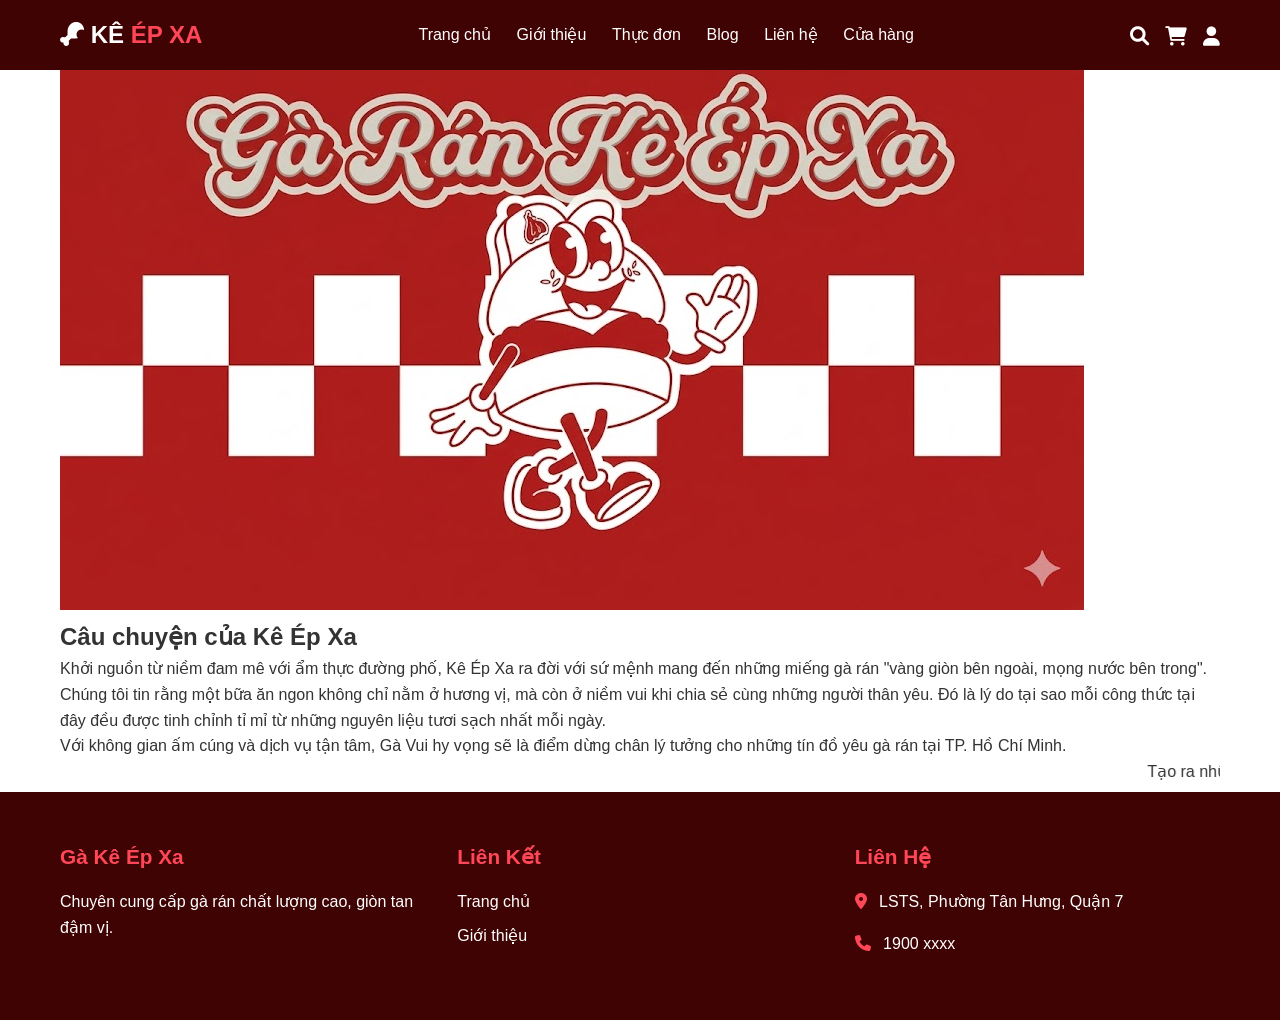
==== commit a9279566: "Add JavaScript functionality for smooth website interactions" ====
--- a/about.html
+++ b/about.html
@@ -6,6 +6,7 @@
     <title>Giới Thiệu - Gà Kê Ép Xa</title>
     <link rel="stylesheet" href="./css/style.css">
     <link rel="stylesheet" href="https://cdnjs.cloudflare.com/ajax/libs/font-awesome/6.0.0/css/all.min.css">
+    <script src="./js/main.js" defer></script>
 </head>
 <body>
      <header class="header">
--- a/css/style.css
+++ b/css/style.css
@@ -1,996 +1,856 @@
+/* Reset and base styles */
 * {
-    margin: 0;
-    padding: 0;
-    box-sizing: border-box;
-}
-
-html {
-    scroll-behavior: smooth;
-}
-
-:root {
-    --primary-red: #B02018;
-    --primary-orange: #F57C00;
-    --primary-yellow: #FBC02D;
-    --dark-text: #333;
-    --light-text: #666;
-    --white: #fff;
-    --light-bg: #f9f9f9;
-    --shadow: 0 4px 15px rgba(0, 0, 0, 0.1);
-    --transition: all 0.3s ease;
+  margin: 0;
+  padding: 0;
+  box-sizing: border-box;
 }
 
 body {
-    font-family: 'Segoe UI', Tahoma, Geneva, Verdana, sans-serif;
-    line-height: 1.6;
-    color: var(--dark-text);
-    background-color: var(--white);
-    padding-top: 70px;
-}
-
-section {
-    scroll-margin-top: 90px;
-}
-
-a {
-    text-decoration: none;
-    color: inherit;
-}
-
-ul {
-    list-style: none;
-}
-
-img {
-    max-width: 100%;
-    height: auto;
-    display: block;
-}
-
+  font-family: 'Segoe UI', Tahoma, Geneva, Verdana, sans-serif;
+  line-height: 1.6;
+  color: #333;
+  background-color: #fff;
+}
+
+/* Container */
 .container {
-    max-width: 1200px;
-    margin: 0 auto;
-    padding: 0 20px;
-}
-
-.section-padding {
-    padding: 60px 0;
-}
-
-.btn {
-    display: inline-block;
-    padding: 12px 30px;
-    border: none;
-    border-radius: 25px;
-    font-size: 16px;
-    font-weight: 600;
-    cursor: pointer;
-    transition: var(--transition);
-}
-
-.btn-primary {
-    background: linear-gradient(135deg, var(--primary-red), var(--primary-orange));
-    color: var(--white);
-}
-
-.btn-primary:hover {
-    background: linear-gradient(135deg, var(--primary-orange), var(--primary-red));
-    transform: translateY(-2px);
-    box-shadow: 0 5px 20px rgba(211, 47, 47, 0.4);
-}
-
-.btn-outline {
-    background: transparent;
-    border: 2px solid var(--primary-red);
-    color: var(--primary-red);
-}
-
-.btn-outline:hover {
-    background: var(--primary-red);
-    color: var(--white);
-}
-
-.btn-white {
-    background: var(--white);
-    color: var(--primary-red);
-}
-
-.btn-white:hover {
-    background: var(--primary-yellow);
-    color: var(--dark-text);
-}
-
+  max-width: 1200px;
+  margin: 0 auto;
+  padding: 0 20px;
+}
+
+/* Header */
 .header {
-    background: var(--white);
-    box-shadow: var(--shadow);
-    position: fixed;
-    top: 0;
-    left: 0;
-    right: 0;
-    z-index: 1000;
-    transition: var(--transition);
+  background: #400303;
+  padding: 1rem 0;
+  position: fixed;
+  width: 100%;
+  top: 0;
+  z-index: 1000;
 }
 
 .header .container {
-    display: flex;
-    justify-content: space-between;
-    align-items: center;
-    padding: 15px 20px;
+  display: flex;
+  justify-content: space-between;
+  align-items: center;
 }
 
 .logo {
-    font-size: 28px;
-    font-weight: 800;
-    color: var(--primary-red);
+  font-size: 1.5rem;
+  font-weight: 600;
+  color: #fff;
+  text-decoration: none;
 }
 
 .logo span {
-    color: var(--primary-orange);
+  color: #ff4757;
 }
 
 .navbar {
-    display: flex;
-    gap: 30px;
+  display: flex;
 }
 
 .navbar a {
-    font-weight: 500;
-    color: var(--dark-text);
-    transition: var(--transition);
-    position: relative;
-}
-
-.navbar a::after {
-    content: '';
-    position: absolute;
-    bottom: -5px;
-    left: 0;
-    width: 0;
-    height: 3px;
-    background: var(--primary-yellow);
-    transition: var(--transition);
-}
-
-.navbar a:hover {
-    color: var(--primary-red);
-}
-
-.navbar a:hover::after {
-    width: 100%;
+  color: #fff;
+  text-decoration: none;
+  margin: 0 0.8rem;
+  font-weight: 500;
+  transition: color 0.3s ease;
+}
+
+.navbar a:hover,
+.navbar a.active {
+  color: #ff4757;
 }
 
 .icons {
-    display: flex;
-    gap: 20px;
+  display: flex;
+  gap: 1rem;
 }
 
 .icons i {
-    font-size: 20px;
-    color: var(--dark-text);
-    cursor: pointer;
-    transition: var(--transition);
-    padding: 8px;
-    border-radius: 50%;
-}
-
-.icons i:hover {
-    color: var(--primary-red);
-    background: rgba(211, 47, 47, 0.1);
+  color: #fff;
+  font-size: 1.2rem;
+  cursor: pointer;
 }
 
 .hero {
-    height: 500px;
-    min-height: 100vh;
-    display: flex;
-    align-items: center;
-    justify-content: center;
-    text-align: center;
-    padding-top: 80px;
-    background:
-    linear-gradient(135deg, rgba(159, 15, 15, 0.9), rgba(255, 227, 198, 0.8)),
-    url("./img/background.jpg");
-
-    background-size: cover;
-    background-position: center;
-    background-repeat: no-repeat;
-}
-
-.hero-content {
-    max-width: 800px;
-    padding: 20px;
-}
-
-
-.hero {
-    position: relative;
-}
-
-.hero-content {
-    position: relative;
-    z-index: 2;
-}
-
-.hero h1 {
-    font-size: 60px;
-    color: var(--white);
-    margin-bottom: 20px;
-    text-shadow: 2px 2px 10px rgba(0, 0, 0, 0.3);
-}
-
-.hero .highlight {
-    color: var(--primary-yellow);
-}
-
-.hero p {
-    font-size: 20px;
-    color: var(--white);
-    margin-bottom: 30px;
-    opacity: 0.95;
-}
-
-.features {
-    display: grid;
-    grid-template-columns: repeat(4, 1fr);
-    gap: 30px;
-    margin-top: -50px;
-    position: relative;
-    z-index: 10;
-}
-
-.feature-box {
-    background: var(--white);
-    padding: 30px 20px;
-    border-radius: 15px;
-    text-align: center;
-    box-shadow: var(--shadow);
-    transition: var(--transition);
-}
-
-.feature-box:hover {
-    transform: translateY(-10px);
-}
-
-.feature-box i {
-    font-size: 50px;
-    color: var(--primary-yellow);
-    margin-bottom: 15px;
-}
-
-.feature-box h3 {
-    font-size: 18px;
-    color: var(--dark-text);
-    margin-bottom: 10px;
-}
-
-.feature-box p {
-    font-size: 14px;
-    color: var(--light-text);
-}
-
-
-.section-title {
-    text-align: center;
-    font-size: 40px;
-    color: var(--primary-red);
-    margin-bottom: 50px;
-    position: relative;
-}
-
-.section-title::after {
-    content: '';
-    display: block;
-    width: 80px;
-    height: 4px;
-    background: var(--primary-yellow);
-    margin: 15px auto 0;
-    border-radius: 2px;
-}
-
-.products {
-    background: var(--light-bg);
-}
-
-.product-grid {
-    display: grid;
-    grid-template-columns: repeat(4, 1fr);
-    gap: 30px;
-}
-
-.product-card {
-    background: var(--white);
-    border-radius: 15px;
-    overflow: hidden;
-    box-shadow: var(--shadow);
-    transition: var(--transition);
-}
-
-.product-card:hover {
-    transform: translateY(-10px);
-    box-shadow: 0 10px 30px rgba(0, 0, 0, 0.15);
-}
-
-.product-img {
-    position: relative;
-    overflow: hidden;
-}
-
-.product-img img {
-    width: 100%;
-    height: 250px;
-    object-fit: cover;
-    transition: var(--transition);
-}
-
-.product-card:hover .product-img img {
-    transform: scale(1.1);
-}
-
-.product-card h3 {
-    padding: 20px 20px 10px;
-    font-size: 18px;
-    color: var(--dark-text);
-}
-
-.product-card .price {
-    padding: 0 20px;
-    font-size: 22px;
-    font-weight: 700;
-    color: var(--primary-red);
-}
-
-.product-card .btn {
-    margin: 15px 20px 20px;
-    width: calc(100% - 40px);
-}
-
-.new-products {
-    background: var(--white);
-}
-
-.new-tag {
-    position: absolute;
-    top: 15px;
-    left: 15px;
-    background: var(--primary-yellow);
-    color: var(--dark-text);
-    padding: 5px 15px;
-    border-radius: 20px;
-    font-size: 12px;
-    font-weight: 700;
-}
-
-.banner-img{
-    width: 100%;
-    height: 100%;
-}
-
-.banner-box {
-    max-width: 600px;
-    margin: 0 auto;
-    text-align: center;
-    color: var(--white);
-}
-
-.banner-box h3 {
-    font-size: 36px;
-    margin-bottom: 15px;
-}
-
-.banner-box p {
-    font-size: 18px;
-    margin-bottom: 25px;
-    opacity: 0.95;
-}
-
-.newsletter {
-    background: var(--light-bg);
-    padding: 80px 0;
-}
-
-.newsletter-content {
-    max-width: 600px;
-    margin: 0 auto;
-    text-align: center;
-}
-
-.newsletter h2 {
-    font-size: 36px;
-    color: var(--primary-red);
-    margin-bottom: 15px;
-}
-
-.newsletter p {
-    color: var(--light-text);
-    margin-bottom: 30px;
-}
-
-.newsletter-form {
-    display: flex;
-    gap: 10px;
-}
-
-.newsletter-form input {
-    flex: 1;
-    padding: 15px 25px;
-    border: 2px solid #ddd;
-    border-radius: 30px;
-    font-size: 16px;
-    outline: none;
-    transition: var(--transition);
-}
-
-.newsletter-form input:focus {
-    border-color: var(--primary-red);
-}
-
-.newsletter-form button {
-    padding: 15px 35px;
-    background: var(--primary-red);
-    color: var(--white);
-    border: none;
-    border-radius: 30px;
-    font-size: 16px;
-    font-weight: 600;
-    cursor: pointer;
-    transition: var(--transition);
-}
-
-.newsletter-form button:hover {
-    background: var(--primary-orange);
-}
-
-
-.footer {
-    background: #222;
-    color: var(--white);
-    padding: 60px 0 30px;
-}
-
-.footer-content {
-    display: grid;
-    grid-template-columns: repeat(4, 1fr);
-    gap: 40px;
-    margin-bottom: 40px;
-}
-
-.footer-box h3 {
-    font-size: 20px;
-    color: var(--primary-yellow);
-    margin-bottom: 20px;
-}
-
-.footer-box p {
-    color: #aaa;
-    margin-bottom: 10px;
-    line-height: 1.8;
-}
-
-.footer-box ul li {
-    margin-bottom: 10px;
-}
-
-.footer-box ul li a {
-    color: #aaa;
-    transition: var(--transition);
-}
-
-.footer-box ul li a:hover {
-    color: var(--primary-orange);
-    padding-left: 5px;
-}
-
-.social-links {
-    display: flex;
-    gap: 15px;
-    margin-top: 20px;
-}
-
-.social-links a {
-    width: 45px;
-    height: 45px;
-    background: rgba(255, 255, 255, 0.1);
-    border-radius: 50%;
-    display: flex;
-    align-items: center;
-    justify-content: center;
-    color: var(--white);
-    transition: var(--transition);
-}
-
-.social-links a:hover {
-    background: var(--primary-red);
-    transform: translateY(-5px);
-}
-
-.footer-bottom {
-    text-align: center;
-    padding-top: 30px;
-    border-top: 1px solid #444;
-    color: #aaa;
-}
-
-
-@media (max-width: 1024px) {
-    .features {
-        grid-template-columns: repeat(2, 1fr);
-    }
-
-    .product-grid {
-        grid-template-columns: repeat(3, 1fr);
-    }
-
-    .footer-content {
-        grid-template-columns: repeat(2, 1fr);
-    }
-}
-
-@media (max-width: 768px) {
-    .header .container {
-        flex-wrap: wrap;
-    }
-
-    .navbar {
-        display: none;
-    }
-
-    .hero h1 {
-        font-size: 40px;
-    }
-
-    .hero p {
-        font-size: 16px;
-    }
-
-    .features {
-        grid-template-columns: 1fr;
-        margin-top: 30px;
-    }
-
-    .product-grid {
-        grid-template-columns: repeat(2, 1fr);
-    }
-
-    .section-title {
-        font-size: 30px;
-    }
-
-    .newsletter-form {
-        flex-direction: column;
-    }
-
-    .footer-content {
-        grid-template-columns: 1fr;
-        text-align: center;
-    }
-
-    .social-links {
-        justify-content: center;
-    }
-}
-
-@media (max-width: 480px) {
-    .product-grid {
-        grid-template-columns: 1fr;
-    }
-
-    .hero h1 {
-        font-size: 32px;
-    }
-
-    .banner-box h3 {
-        font-size: 28px;
-    }
-
-    #blog {
-        padding: 10px;
-    }
-
-    #blog .blog-box {
-        display: flex;
-        flex-direction: column;
-        gap: 20px;
-        align-items: flex-start;
-    }
-
-    #blog .blog-img {
-        width: 100%;
-        margin-right: 0;
-        margin-bottom: 30px;
-    }
-
-    #blog .blog-details {
-        width: 100%;
-    }
-
-}
-
-.sm-banner{
-    padding:60px 0;
-}
-
-.banner-box{
-    height:300px;
-    display:flex;
-    align-items:center;
-    justify-content:center;
-    text-align:center;
-    color:var(--white);
-
-    background:
-    linear-gradient(rgba(0,0,0,0.4), rgba(0,0,0,0.4)),
-    url("./img/banner.jpg");
-
-    background-size:cover;
-    background-position:center;
-    border-radius:20px;
-}
-
-.banner-content{
-    z-index:2;
-}
-
-.banner-box h3{
-    font-size:36px;
-    margin-bottom:10px;
-}
-
-.banner-box p{
-    font-size:18px;
-    margin-bottom:20px;
-}
-
-#contact-details{
-    display:flex;
-    justify-content: space-between;
-    align-items: flex-start;
-    flex-wrap: wrap;
-    gap: 20px;
-    margin: 0 20px 40px;
-    max-width: 1200px;
-    width: calc(100% - 40px);
-}
-
-#contact-details .details-item {
-    display:flex;
-    align-items:center;
-    justify-content: space-between;
-    gap:15px;
-}
-#contact-details .details-item span,
-#form-details form span {
-    font-size:24px;
-    color:var(--primary-red);
-}
-
-#contact-details .details-item h2,
-#form-details form h2 {
-    font-size: 26px;
-    line-height: 25px;
-    padding: 20px 0;
-}
-
-#contact-details .details-item h3 {
-    font-size: 30px;
-    padding-bottom: 15px;
-}
-
-#contact-details li {
-    list-style: none;
-}
-
-#contact-details .details-item li {
-    list-style: none;
-    display: flex;
-    align-items: center;
-    color: var(--light-text);
-    padding: 10px 0;
-}
-
-#contact-details .details-item li i {
-    font-size: 18px;
-    color: var(--primary-yellow);
-    /* margin-right: 10px; */
-    padding-right: 22px;
-}
-
-#contact-details .details-item li p {
-    font-size: 14px;
-    color: var(--primary-yellow);
-    margin: 0;
-}
-
-#contact-details .map {
-    width: 55%;
-    height: 400px;
-}
-
-#contact-details .map {
-    width: 100%;
-    height: 100%;
-}
-
-#form-details {
-    display: flex;
-    justify-content: space-between;
-    align-items: flex-start;
-    flex-wrap: wrap;
-    margin: 40px 30px 30px;
-    padding: 40px;
-    border: 1px solid black;
-    gap: 20px;
-
-}
-
-#form-details form {
-    width: calc(60% - 20px);
-    min-width: 280px;
-    width: 50%;
-    max-width: 1200px;
-}
-
-#form-details .people {
-    width: calc(35% - 20px);
-    min-width: 280px;
-}
-
-#form-details form input, 
-#form-details form textarea {
-    width: 100%;
-    padding: 15px;
-    outline: none;
-    margin-bottom: 20px;
-    border: 1px solid #666;
-}
-
-#form-details form button {
-    padding: 15px 30px;
-    background: var(--primary-red);
-    color: var(--white);
-    border: none;
-    border-radius: 30px;
-    font-size: 16px;
-    font-weight: 600;
-    cursor: pointer;
-    transition: var(--transition);
-}
-
-#form-details form {
-    display: flex;
-    flex-direction: column;
-    width: 100%;
-    align-items: flex-start;
-}
-
-#form-details form button:hover {
-    background: var(--primary-orange);
-}
-
-#form-details .people {
-    padding-bottom: 25px;
-    display: flex;
-    align-items: flex-start;
-}
-
-#form-details .people div img {
-    width: 80px;
-    height: 80px;
-    border-radius: 50%;
-    margin-right: 15px;
-    object-fit: cover;
-}
-
-#form-details .people p span {
-    font-size: 18px;
-    color: var(--dark-text);
-    margin-bottom: 5px;
-}
-
-/* Style cho contact page header */
-#page-header {
-    background: linear-gradient(135deg, rgba(176, 32, 24, 0.9), rgba(245, 124, 0, 0.85)), url("./img/contact-bg.jpg") center/cover no-repeat;
-    color: var(--white);
-    text-align: center;
-    padding: 80px 20px;
-    border-radius: 20px;
-    margin: 30px 0;
-}
-
-#page-header h2 {
-    font-size: 40px;
-    margin-bottom: 15px;
-}
-
-#page-header p {
-    font-size: 18px;
-    color: rgba(255,255,255,0.9);
-    max-width: 700px;
-    margin: 0 auto;
-}
-
-.about-header {
-    display: block;
-    position: relative;
-}
-
-@media (max-width: 768px) {
-    #page-header {
-        padding: 60px 15px;
-        border-radius: 15px;
-    }
-
-    #page-header h2 {
-        font-size: 30px;
-    }
-
-    #page-header p {
-        font-size: 16px;
-    }
-}
-
-@media (max-width: 480px) {
-    #page-header {
-        padding: 40px 12px;
-    }
-
-    #page-header h2 {
-        font-size: 24px;
-    }
-
-    #page-header p {
-        font-size: 14px;
-    }
-}
-
-/* Thêm media query responsive cho trang contact */
-@media (max-width: 1024px) {
-    #contact-details {
-        flex-direction: column;
-        align-items: flex-start;
-        gap: 20px;
-    }
-
-    #contact-details .map {
-        width: 100%;
-        height: 240px; /* thông thường 50% từ 480px */
-        margin-bottom: 30px; /* cách xa form hơn */
-    }
-
-    #form-details {
-        flex-direction: column;
-        padding: 30px;
-        margin: 20px;
-    }
-
-    #form-details form {
-        width: 100%;
-    }
-
-    #form-details .people {
-        flex-wrap: wrap;
-        gap: 20px;
-    }
-
-    #form-details .people > div {
-        width: calc(50% - 10px);
-    }
-
-    .map iframe {
-        height: 200px;
-    }
-}
-
-@media (max-width: 768px) {
-    #form-details .people > div {
-        width: 100%;
-    }
-
-    #form-details {
-        padding: 20px;
-        margin: 10px;
-    }
-}
-
-@media (max-width: 480px) {
-    #contact-details {
-        padding: 10px;
-    }
-
-    #form-details {
-        margin: 10px;
-        padding: 15px;
-    }
-
-    #contact-details .details-item,
-    #contact-details .details {
-        width: 100%;
-    }
-
-    #contact-details .details-item h2,
-    #contact-details .details h2,
-    #contact-details .details-item h3,
-    #contact-details .details h3 {
-        font-size: 20px;
-    }
-
-    #contact-details .details-item li,
-    #contact-details .details li {
-        flex-direction: column;
-        align-items: flex-start;
-        gap: 6px;
-    }
-}
-
-iframe {
-  width: 100%;
-  border: 0;
-}
-
-.blog-hero {
-    background: linear-gradient(rgba(0,0,0,0.6), rgba(0,0,0,0.6)), url('./img/bannerblog.jpg');
-    background-size: cover;
-    background-position: center;
-    height: 40vh; 
-    display: flex;
-    align-items: center;
-    justify-content: center;
-    text-align: center;
-    color: #fff;
-}
-
-.blog-hero h1 {
-    font-size: 3rem;
-}
-
-.blog-info h3 {
-    font-size: 1.2rem;
-    line-height: 1.4;
-    display: -webkit-box;
-    -webkit-line-clamp: 2;
-    -webkit-box-orient: vertical;
-    overflow: hidden;
-}
-
-.blog-info a:hover {
-    text-decoration: underline;
-}
-.about-hero {
-  background: linear-gradient(rgba(64, 3, 3, 0.6), rgba(64, 3, 3, 0.6)), url('./img/combo.jpg') center/cover no-repeat;
-  height: 300px;
+  background: linear-gradient(rgba(64, 3, 3, 0.8), rgba(64, 3, 3, 0.8)), url('../img/background.jpg') no-repeat center center/cover;
+  height: 100vh;
   display: flex;
   align-items: center;
   justify-content: center;
-  color: #fff;
-  text-align: center;
-}
-
-.about-content { 
-  padding: 60px 0; 
-  line-height: 1.8; 
-}
-
-.about-grid { 
-  display: grid; 
-  grid-template-columns: 1fr 1fr; 
-  gap: 40px; 
-  align-items: center; 
-}
-
-.about-text h2 { 
-  color: #ff4757; 
-  margin-bottom: 20px; 
-}
-
-.about-img img { 
-  width: 100%; 
-  border-radius: 15px; 
-  box-shadow: 0 10px 20px rgba(0,0,0,0.1); 
-}
-
-marquee { 
-  background: #ffe3e9; 
-  width: 100%; 
-  padding: 10px 0; 
-  font-weight: 600; 
-}
-
- @media (max-width: 768px) { .about-grid { grid-template-columns: 1fr;}}
+  text-align: center;
+  color: #fff;
+  padding-top: 80px; /* Account for fixed header */
+}
+
+.hero-content h1 {
+  font-size: 3rem;
+  margin-bottom: 1rem;
+}
+
+.hero-content .highlight {
+  color: #ff4757;
+}
+
+.hero-content p {
+  font-size: 1.2rem;
+  margin-bottom: 2rem;
+  max-width: 600px;
+  margin-left: auto;
+  margin-right: auto;
+}
+
+/* Buttons */
+.btn {
+  display: inline-block;
+  padding: 0.8rem 2rem;
+  text-decoration: none;
+  border-radius: 5px;
+  font-weight: 500;
+  transition: all 0.3s ease;
+  cursor: pointer;
+  border: none;
+}
+
+.btn-primary {
+  background: #ff4757;
+  color: #fff;
+}
+
+.btn-primary:hover {
+  background: #ff3742;
+}
+
+.btn-outline {
+  background: transparent;
+  color: #ff4757;
+  border: 2px solid #ff4757;
+}
+
+.btn-outline:hover {
+  background: #ff4757;
+  color: #fff;
+}
+
+/* Features Section */
+.features {
+  padding: 4rem 0;
+  background: #f8f8f8;
+  display: grid;
+  grid-template-columns: repeat(auto-fit, minmax(250px, 1fr));
+  gap: 2rem;
+}
+
+.feature-box {
+  text-align: center;
+  padding: 2rem;
+  background: #fff;
+  border-radius: 10px;
+  box-shadow: 0 5px 15px rgba(0,0,0,0.1);
+}
+
+.feature-box i {
+  font-size: 3rem;
+  color: #ff4757;
+  margin-bottom: 1rem;
+}
+
+.feature-box h3 {
+  margin-bottom: 0.5rem;
+  color: #400303;
+}
+
+/* Products Section */
+.products {
+  padding: 4rem 0;
+}
+
+.section-title {
+  text-align: center;
+  font-size: 2.5rem;
+  margin-bottom: 3rem;
+  color: #400303;
+}
+
+.product-grid {
+  display: grid;
+  grid-template-columns: repeat(auto-fit, minmax(250px, 1fr));
+  gap: 2rem;
+}
+
+.product-card {
+  background: #fff;
+  border-radius: 10px;
+  box-shadow: 0 5px 15px rgba(0,0,0,0.1);
+  overflow: hidden;
+  text-align: center;
+  transition: transform 0.3s ease;
+}
+
+.product-card:hover {
+  transform: translateY(-5px);
+}
+
+.product-img img {
+  width: 100%;
+  height: 200px;
+  object-fit: cover;
+}
+
+.product-card h3 {
+  padding: 1rem;
+  color: #400303;
+}
+
+.price {
+  font-size: 1.5rem;
+  color: #ff4757;
+  font-weight: bold;
+  margin-bottom: 1rem;
+}
+
+.product-card .btn {
+  margin-bottom: 1rem;
+}
+
+/* Blog Section */
+#blog {
+  padding: 4rem 0;
+  background: #fff;
+}
+
+#blog .container {
+  display: grid;
+  grid-template-columns: repeat(auto-fit, minmax(300px, 1fr));
+  gap: 2rem;
+}
+
+.blog-box {
+  background: #fff;
+  border-radius: 15px;
+  box-shadow: 0 5px 15px rgba(0,0,0,0.1);
+  overflow: hidden;
+  transition: transform 0.3s ease, box-shadow 0.3s ease;
+}
+
+.blog-box:hover {
+  transform: translateY(-5px);
+  box-shadow: 0 10px 25px rgba(0,0,0,0.15);
+}
+
+.blog-img {
+  position: relative;
+  overflow: hidden;
+}
+
+.blog-img img {
+  width: 100%;
+  height: 200px;
+  object-fit: cover;
+  transition: transform 0.3s ease;
+}
+
+.blog-box:hover .blog-img img {
+  transform: scale(1.05);
+}
+
+.blog-details {
+  padding: 1.5rem;
+}
+
+.blog-details h4 {
+  font-size: 1.3rem;
+  margin-bottom: 0.8rem;
+  color: #400303;
+  font-weight: 600;
+  line-height: 1.4;
+}
+
+.blog-details p {
+  color: #666;
+  line-height: 1.6;
+  margin-bottom: 1.2rem;
+}
+
+.blog-details .btn {
+  margin-top: 0.5rem;
+}
+
+/* Blog Item (for individual blog posts) */
+.blog-item {
+  display: grid;
+  grid-template-columns: 1fr 1fr;
+  gap: 3rem;
+  align-items: start;
+  margin: 3rem 0;
+}
+
+.blog-text {
+  padding: 2rem 0;
+}
+
+.blog-text h3 {
+  color: #ff4757;
+  margin-bottom: 1rem;
+  font-size: 1.8rem;
+}
+
+.blog-text p {
+  line-height: 1.8;
+  margin-bottom: 1.5rem;
+  color: #555;
+}
+
+.blog-content {
+  padding: 4rem 0;
+}
+
+.blog-content h3 {
+  color: #ff4757;
+  margin: 2rem 0 1rem;
+  font-size: 1.5rem;
+}
+
+.blog-content p {
+  margin-bottom: 1.5rem;
+  line-height: 1.8;
+}
+
+.blog-content img {
+  width: 100%;
+  border-radius: 15px;
+  margin: 2rem 0;
+  box-shadow: 0 10px 20px rgba(0,0,0,0.1);
+}
+
+/* About Header */
+.about-header {
+  background: linear-gradient(rgba(64, 3, 3, 0.6), rgba(64, 3, 3, 0.6)),
+              url('../img/gà rán.jpg') center/cover no-repeat;
+  height: 300px;
+  display: flex;
+  flex-direction: column;
+  align-items: center;
+  justify-content: center;
+  color: #fff;
+  text-align: center;
+}
+
+.about-header h2 {
+  font-size: 2.2rem;
+  margin-bottom: 10px;
+}
+
+.about-header p {
+  font-size: 1.1rem;
+}
+
+/* Section Padding */
+.section-p1 {
+  padding: 4rem 0;
+}
+
+/* Contact Details */
+#contact-details {
+  display: grid;
+  grid-template-columns: 1fr 1fr;
+  gap: 3rem;
+  align-items: start;
+}
+
+.details {
+  padding: 2rem;
+  background: #f8f8f8;
+  border-radius: 10px;
+}
+
+.details span {
+  font-size: 0.9rem;
+  color: #ff4757;
+  font-weight: bold;
+  text-transform: uppercase;
+  letter-spacing: 1px;
+}
+
+.details h2 {
+  font-size: 1.8rem;
+  margin: 1rem 0 2rem;
+  color: #400303;
+}
+
+.details h3 {
+  font-size: 1.3rem;
+  margin: 2rem 0 1rem;
+  color: #400303;
+}
+
+.details li {
+  list-style: none;
+  margin-bottom: 1rem;
+  display: flex;
+  align-items: center;
+}
+
+.details li i {
+  color: #ff4757;
+  margin-right: 1rem;
+  font-size: 1.2rem;
+}
+
+.details li p {
+  margin: 0;
+  line-height: 1.6;
+}
+
+.map iframe {
+  width: 100%;
+  height: 400px;
+  border-radius: 10px;
+  border: none;
+}
+
+/* Form Details */
+#form-details {
+  padding: 4rem 0;
+  background: #fff;
+}
+
+#form-details h2 {
+  text-align: center;
+  font-size: 2rem;
+  margin-bottom: 2rem;
+  color: #400303;
+}
+
+#form-details form {
+  max-width: 600px;
+  margin: 0 auto;
+  display: grid;
+  gap: 1rem;
+}
+
+#form-details input,
+#form-details textarea {
+  width: 100%;
+  padding: 1rem;
+  border: 2px solid #ddd;
+  border-radius: 5px;
+  font-size: 1rem;
+  font-family: inherit;
+  transition: border-color 0.3s ease;
+}
+
+#form-details input:focus,
+#form-details textarea:focus {
+  outline: none;
+  border-color: #ff4757;
+}
+
+#form-details textarea {
+  resize: vertical;
+  min-height: 150px;
+}
+
+.normal {
+  background: #ff4757;
+  color: #fff;
+  border: none;
+  padding: 1rem 2rem;
+  border-radius: 5px;
+  font-size: 1rem;
+  font-weight: bold;
+  cursor: pointer;
+  transition: background 0.3s ease;
+  width: fit-content;
+  margin: 1rem auto 0;
+  display: block;
+}
+
+.normal:hover {
+  background: #ff3742;
+}
+
+.people {
+  display: grid;
+  grid-template-columns: repeat(auto-fit, minmax(250px, 1fr));
+  gap: 2rem;
+  margin-top: 3rem;
+}
+
+.people div {
+  text-align: center;
+  padding: 2rem;
+  background: #f8f8f8;
+  border-radius: 10px;
+  transition: transform 0.3s ease;
+}
+
+.people div:hover {
+  transform: translateY(-5px);
+}
+
+.people img {
+  width: 100px;
+  height: 100px;
+  border-radius: 50%;
+  object-fit: cover;
+  margin-bottom: 1rem;
+  border: 3px solid #ff4757;
+}
+
+.people span {
+  font-weight: bold;
+  color: #400303;
+  display: block;
+  margin-bottom: 0.5rem;
+}
+
+.people p {
+  line-height: 1.6;
+  color: #666;
+}
+
+/* Shop Page Header */
+#shop-page-header {
+  background: linear-gradient(rgba(64, 3, 3, 0.8), rgba(64, 3, 3, 0.8)), url('../img/bg-shop-header.jpg') center/cover no-repeat;
+  height: 40vh;
+  display: flex;
+  align-items: center;
+  justify-content: center;
+  text-align: center;
+  color: #fff;
+}
+
+#shop-page-header::before {
+  content: "Cửa Hàng";
+  font-size: 3rem;
+  font-weight: bold;
+  text-shadow: 2px 2px 4px rgba(0,0,0,0.5);
+}
+
+/* Pagination */
+#pagination {
+  display: flex;
+  justify-content: center;
+  align-items: center;
+  gap: 1rem;
+  padding: 2rem 0;
+}
+
+#pagination a {
+  display: inline-block;
+  width: 40px;
+  height: 40px;
+  line-height: 40px;
+  text-align: center;
+  text-decoration: none;
+  color: #400303;
+  background: #fff;
+  border: 2px solid #400303;
+  border-radius: 50%;
+  font-weight: 500;
+  transition: all 0.3s ease;
+}
+
+#pagination a:hover,
+#pagination a.active {
+  background: #400303;
+  color: #fff;
+  transform: scale(1.1);
+}
+
+#pagination a i {
+  font-size: 1.2rem;
+}
+
+/* Responsive adjustments for shop */
+@media (max-width: 768px) {
+  #shop-page-header::before {
+    font-size: 2rem;
+  }
+
+  #pagination {
+    gap: 0.5rem;
+  }
+
+  #pagination a {
+    width: 35px;
+    height: 35px;
+    line-height: 35px;
+    font-size: 0.9rem;
+  }
+}
+
+/* Newsletter Section */
+.newsletter {
+  background: linear-gradient(135deg, #ff4757, #ff3742);
+  padding: 4rem 0;
+  color: #fff;
+  text-align: center;
+}
+
+.newsletter-content h2 {
+  font-size: 2.5rem;
+  margin-bottom: 1rem;
+}
+
+.newsletter-content p {
+  font-size: 1.2rem;
+  margin-bottom: 2rem;
+}
+
+.newsletter-form {
+  display: flex;
+  justify-content: center;
+  gap: 1rem;
+  max-width: 500px;
+  margin: 0 auto;
+}
+
+.newsletter-form input {
+  flex: 1;
+  padding: 0.8rem;
+  border: none;
+  border-radius: 5px;
+  font-size: 1rem;
+}
+
+.newsletter-form button {
+  padding: 0.8rem 2rem;
+  background: #fff;
+  color: #ff4757;
+  border: none;
+  border-radius: 5px;
+  font-weight: bold;
+  cursor: pointer;
+  transition: background 0.3s ease;
+}
+
+.newsletter-form button:hover {
+  background: #f8f8f8;
+}
+
+/* Small Banner */
+.sm-banner {
+  padding: 2rem 0;
+  background: #f8f8f8;
+}
+
+.banner-box {
+  background: linear-gradient(rgba(64, 3, 3, 0.9), rgba(64, 3, 3, 0.9)), url('../img/banner.jpg') no-repeat center center/cover;
+  padding: 3rem;
+  border-radius: 10px;
+  text-align: center;
+  color: #fff;
+}
+
+.banner-content h3 {
+  font-size: 2rem;
+  margin-bottom: 0.5rem;
+}
+
+.banner-content p {
+  font-size: 1.2rem;
+  margin-bottom: 1.5rem;
+}
+
+.btn-white {
+  background: #fff;
+  color: #400303;
+  border: 2px solid #fff;
+}
+
+.btn-white:hover {
+  background: transparent;
+  color: #fff;
+}
+
+/* New Products */
+.new-products {
+  padding: 4rem 0;
+  background: #fff;
+}
+
+.new-tag {
+  position: absolute;
+  top: 10px;
+  right: 10px;
+  background: #ff4757;
+  color: #fff;
+  padding: 0.3rem 0.8rem;
+  border-radius: 20px;
+  font-size: 0.8rem;
+  font-weight: bold;
+}
+
+.hot-tag {
+  position: absolute;
+  top: 10px;
+  left: 10px;
+  background: #ff6b35;
+  color: #fff;
+  padding: 0.3rem 0.8rem;
+  border-radius: 20px;
+  font-size: 0.8rem;
+  font-weight: bold;
+  animation: pulse 2s infinite;
+}
+
+@keyframes pulse {
+  0% { transform: scale(1); }
+  50% { transform: scale(1.1); }
+  100% { transform: scale(1); }
+}
+
+.product-img {
+  position: relative;
+}
+
+/* Footer */
+.footer {
+  background: #400303;
+  color: #fff;
+  padding: 3rem 0 1rem;
+}
+
+.footer-content {
+  display: grid;
+  grid-template-columns: repeat(auto-fit, minmax(250px, 1fr));
+  gap: 2rem;
+  margin-bottom: 2rem;
+}
+
+.footer-box h3 {
+  color: #ff4757;
+  margin-bottom: 1rem;
+  font-size: 1.3rem;
+}
+
+.footer-box p {
+  line-height: 1.6;
+  margin-bottom: 1rem;
+}
+
+.social-links {
+  display: flex;
+  gap: 1rem;
+}
+
+.social-links a {
+  color: #fff;
+  font-size: 1.5rem;
+  transition: color 0.3s ease;
+}
+
+.social-links a:hover {
+  color: #ff4757;
+}
+
+.footer-box ul {
+  list-style: none;
+}
+
+.footer-box ul li {
+  margin-bottom: 0.5rem;
+}
+
+.footer-box ul li a {
+  color: #fff;
+  text-decoration: none;
+  transition: color 0.3s ease;
+}
+
+.footer-box ul li a:hover {
+  color: #ff4757;
+}
+
+.footer-box i {
+  margin-right: 0.5rem;
+  color: #ff4757;
+}
+
+.footer-bottom {
+  text-align: center;
+  padding-top: 2rem;
+  border-top: 1px solid #555;
+}
+
+.footer-bottom p {
+  font-size: 0.9rem;
+  margin: 0;
+}
+
+/* Responsive */
+@media (max-width: 768px) {
+  .header .container {
+    flex-direction: column;
+    gap: 1rem;
+  }
+
+  .navbar {
+    flex-wrap: wrap;
+    justify-content: center;
+  }
+
+  .hero-content h1 {
+    font-size: 2rem;
+  }
+
+  .features {
+    grid-template-columns: 1fr;
+  }
+
+  .product-grid {
+    grid-template-columns: 1fr;
+  }
+
+  .newsletter-form {
+    flex-direction: column;
+  }
+
+  .banner-box {
+    padding: 2rem;
+  }
+
+  .footer-content {
+    grid-template-columns: 1fr;
+    text-align: center;
+  }
+
+  .footer-content {
+    grid-template-columns: 1fr;
+    text-align: center;
+  }
+
+  .social-links {
+    justify-content: center;
+  }
+
+  #contact-details {
+    grid-template-columns: 1fr;
+    gap: 2rem;
+  }
+
+  .people {
+    grid-template-columns: 1fr;
+  }
+
+  .about-header {
+    height: 250px;
+  }
+
+  .about-header h2 {
+    font-size: 1.8rem;
+  }
+
+  #blog .container {
+    grid-template-columns: 1fr;
+  }
+
+  .blog-item {
+    grid-template-columns: 1fr;
+    gap: 2rem;
+  }
+}
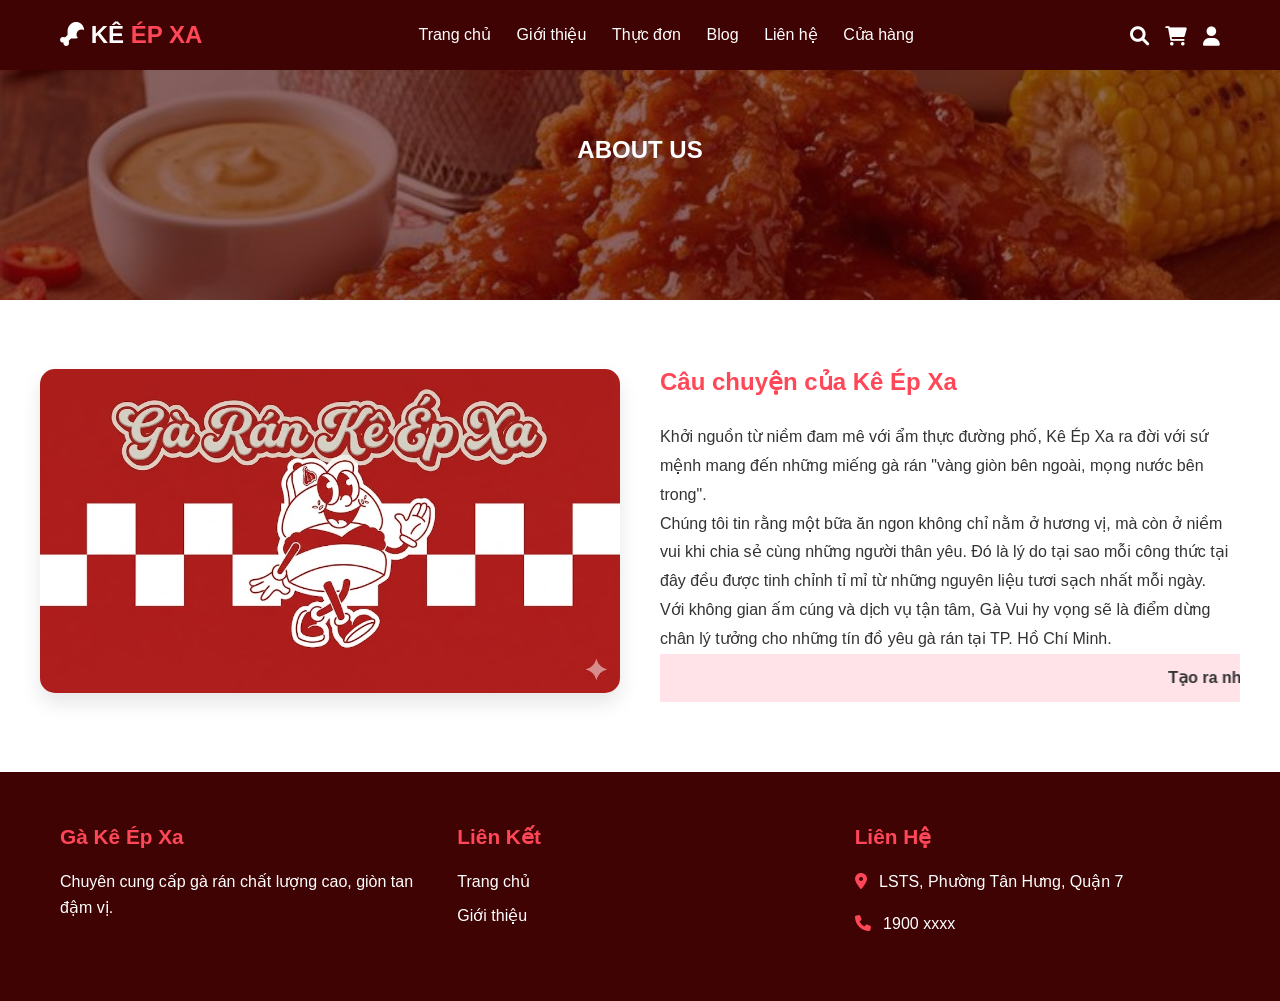
==== commit 402ec7d2: "Add files via upload" ====
--- a/about.html
+++ b/about.html
@@ -1,76 +1,75 @@
-<!DOCTYPE html>
-<html lang="vi">
-<head>
-    <meta charset="UTF-8">
-    <meta name="viewport" content="width=device-width, initial-scale=1.0">
-    <title>Giới Thiệu - Gà Kê Ép Xa</title>
-    <link rel="stylesheet" href="./css/style.css">
-    <link rel="stylesheet" href="https://cdnjs.cloudflare.com/ajax/libs/font-awesome/6.0.0/css/all.min.css">
-    <script src="./js/main.js" defer></script>
-</head>
-<body>
-     <header class="header">
-        <div class="container">
-            <a href="#" class="logo">
-                <i class="fa-solid fa-drumstick-bite"></i> KÊ <span> ÉP XA </span>
-            </a>
-            <nav class="navbar">
-                <a href="index.html">Trang chủ</a>
-                <a href="about.html">Giới thiệu</a>
-                <a href="product.html">Thực đơn </a>
-                <a href="./blog.html">Blog</a>
-                <a href="contact.html">Liên hệ</a>
-                <a href="shop.html">Cửa hàng</a>
-            </nav>
-            <div class="icons">
-                <i class="fa-solid fa-magnifying-glass"></i>
-                <i class="fa-solid fa-cart-shopping"></i>
-                <i class="fa-solid fa-user"></i> 
-            </div>
-        </div>
-    </header>
-
-    <section class="about-hero">
-        <h1>ABOUT US</h1>
-    </section>
-
-    <section class="about-content container">
-        <div class="about-grid">
-            <div class="about-img">
-                <img src="./img/background.jpg" alt=" Gà KE EP XA">
-            </div>
-            <div class="about-text">
-                <h2>Câu chuyện của Kê Ép Xa</h2>
-                <p>Khởi nguồn từ niềm đam mê với ẩm thực đường phố, Kê Ép Xa ra đời với sứ mệnh mang đến những miếng gà rán "vàng giòn bên ngoài, mọng nước bên trong".</p>
-                <p>Chúng tôi tin rằng một bữa ăn ngon không chỉ nằm ở hương vị, mà còn ở niềm vui khi chia sẻ cùng những người thân yêu. Đó là lý do tại sao mỗi công thức tại đây đều được tinh chỉnh tỉ mỉ từ những nguyên liệu tươi sạch nhất mỗi ngày.</p>
-                <p>Với không gian ấm cúng và dịch vụ tận tâm, Gà Vui hy vọng sẽ là điểm dừng chân lý tưởng cho những tín đồ yêu gà rán tại TP. Hồ Chí Minh.</p>
-                <marquee loop="-1" scrollamount="5" width="100%">
-                Tạo ra những trải nghiệm ẩm thực tuyệt vời nhất - Gà rán giòn tan, đậm vị truyền thống! </marquee>
-            </div>
-        </div>
-    </section>
-
-    <footer class="footer" id="footer">
-        <div class="container">
-            <div class="footer-content">
-                <div class="footer-box">
-                    <h3>Gà Kê Ép Xa</h3>
-                    <p>Chuyên cung cấp gà rán chất lượng cao, giòn tan đậm vị.</p>
-                </div>
-                <div class="footer-box">
-                    <h3>Liên Kết</h3>
-                    <ul>
-                        <li><a href="index.html">Trang chủ</a></li>
-                        <li><a href="about.html">Giới thiệu</a></li>
-                    </ul>
-                </div>
-                <div class="footer-box">
-                    <h3>Liên Hệ</h3>
-                    <p><i class="fa-solid fa-location-dot"></i> LSTS, Phường Tân Hưng, Quận 7</p>
-                    <p><i class="fa-solid fa-phone"></i> 1900 xxxx</p>
-                </div>
-            </div>
-        </div>
-    </footer>
-</body>
+<!DOCTYPE html>
+<html lang="vi">
+<head>
+    <meta charset="UTF-8">
+    <meta name="viewport" content="width=device-width, initial-scale=1.0">
+    <title>Giới Thiệu - Gà Kê Ép Xa</title>
+    <link rel="stylesheet" href="./css/style.css">
+    <link rel="stylesheet" href="https://cdnjs.cloudflare.com/ajax/libs/font-awesome/6.0.0/css/all.min.css">
+</head>
+<body>
+     <header class="header">
+        <div class="container">
+            <a href="#" class="logo">
+                <i class="fa-solid fa-drumstick-bite"></i> KÊ <span> ÉP XA </span>
+            </a>
+            <nav class="navbar">
+                <a href="index.html">Trang chủ</a>
+                <a href="about.html">Giới thiệu</a>
+                <a href="product.html">Thực đơn </a>
+                <a href="./blog.html">Blog</a>
+                <a href="contact.html">Liên hệ</a>
+                <a href="shop.html">Cửa hàng</a>
+            </nav>
+            <div class="icons">
+                <i class="fa-solid fa-magnifying-glass"></i>
+                <i class="fa-solid fa-cart-shopping"></i>
+                <i class="fa-solid fa-user"></i> 
+            </div>
+        </div>
+    </header>
+
+    <section class="about-hero">
+        <h1>ABOUT US</h1>
+    </section>
+
+    <section class="about-content container">
+        <div class="about-grid">
+            <div class="about-img">
+                <img src="./img/background.jpg" alt=" Gà KE EP XA">
+            </div>
+            <div class="about-text">
+                <h2>Câu chuyện của Kê Ép Xa</h2>
+                <p>Khởi nguồn từ niềm đam mê với ẩm thực đường phố, Kê Ép Xa ra đời với sứ mệnh mang đến những miếng gà rán "vàng giòn bên ngoài, mọng nước bên trong".</p>
+                <p>Chúng tôi tin rằng một bữa ăn ngon không chỉ nằm ở hương vị, mà còn ở niềm vui khi chia sẻ cùng những người thân yêu. Đó là lý do tại sao mỗi công thức tại đây đều được tinh chỉnh tỉ mỉ từ những nguyên liệu tươi sạch nhất mỗi ngày.</p>
+                <p>Với không gian ấm cúng và dịch vụ tận tâm, Gà Vui hy vọng sẽ là điểm dừng chân lý tưởng cho những tín đồ yêu gà rán tại TP. Hồ Chí Minh.</p>
+                <marquee loop="-1" scrollamount="5" width="100%">
+                Tạo ra những trải nghiệm ẩm thực tuyệt vời nhất - Gà rán giòn tan, đậm vị truyền thống! </marquee>
+            </div>
+        </div>
+    </section>
+
+    <footer class="footer" id="footer">
+        <div class="container">
+            <div class="footer-content">
+                <div class="footer-box">
+                    <h3>Gà Kê Ép Xa</h3>
+                    <p>Chuyên cung cấp gà rán chất lượng cao, giòn tan đậm vị.</p>
+                </div>
+                <div class="footer-box">
+                    <h3>Liên Kết</h3>
+                    <ul>
+                        <li><a href="index.html">Trang chủ</a></li>
+                        <li><a href="about.html">Giới thiệu</a></li>
+                    </ul>
+                </div>
+                <div class="footer-box">
+                    <h3>Liên Hệ</h3>
+                    <p><i class="fa-solid fa-location-dot"></i> LSTS, Phường Tân Hưng, Quận 7</p>
+                    <p><i class="fa-solid fa-phone"></i> 1900 xxxx</p>
+                </div>
+            </div>
+        </div>
+    </footer>
+</body>
 </html>
--- a/css/style.css
+++ b/css/style.css
@@ -325,7 +325,7 @@
   box-shadow: 0 10px 20px rgba(0,0,0,0.1);
 }
 
-/* About Header */
+/* About Header
 .about-header {
   background: linear-gradient(rgba(64, 3, 3, 0.6), rgba(64, 3, 3, 0.6)),
               url('../img/gà rán.jpg') center/cover no-repeat;
@@ -345,7 +345,7 @@
 
 .about-header p {
   font-size: 1.1rem;
-}
+} */
 
 /* Section Padding */
 .section-p1 {
@@ -781,6 +781,50 @@
   font-size: 0.9rem;
   margin: 0;
 }
+ .about-hero {
+  background: linear-gradient(rgba(64, 3, 3, 0.6), rgba(64, 3, 3, 0.6)), url('../img/combo.jpg') center/cover no-repeat;
+  height: 300px;
+  display: flex;
+  align-items: center;
+  justify-content: center;
+  color: #fff;
+  text-align: center;
+}
+
+.about-content { 
+  padding: 60px 0; 
+  line-height: 1.8; 
+}
+
+.about-grid { 
+  display: grid; 
+  grid-template-columns: 1fr 1fr; 
+  gap: 40px; 
+  align-items: center; 
+}
+
+.about-text h2 { 
+  color: #ff4757; 
+  margin-bottom: 20px; 
+}
+
+.about-img img { 
+  width: 100%; 
+  border-radius: 15px; 
+  box-shadow: 0 10px 20px rgba(0,0,0,0.1); 
+}
+
+marquee { 
+  background: #ffe3e9; 
+  width: 100%; 
+  padding: 10px 0; 
+  font-weight: 600; 
+}
+.about-header {
+    display: block;
+    position: relative;
+}
+ @media (max-width: 768px) { .about-grid { grid-template-columns: 1fr;}}
 
 /* Responsive */
 @media (max-width: 768px) {
@@ -837,13 +881,6 @@
     grid-template-columns: 1fr;
   }
 
-  .about-header {
-    height: 250px;
-  }
-
-  .about-header h2 {
-    font-size: 1.8rem;
-  }
 
   #blog .container {
     grid-template-columns: 1fr;
@@ -853,4 +890,4 @@
     grid-template-columns: 1fr;
     gap: 2rem;
   }
-}+}
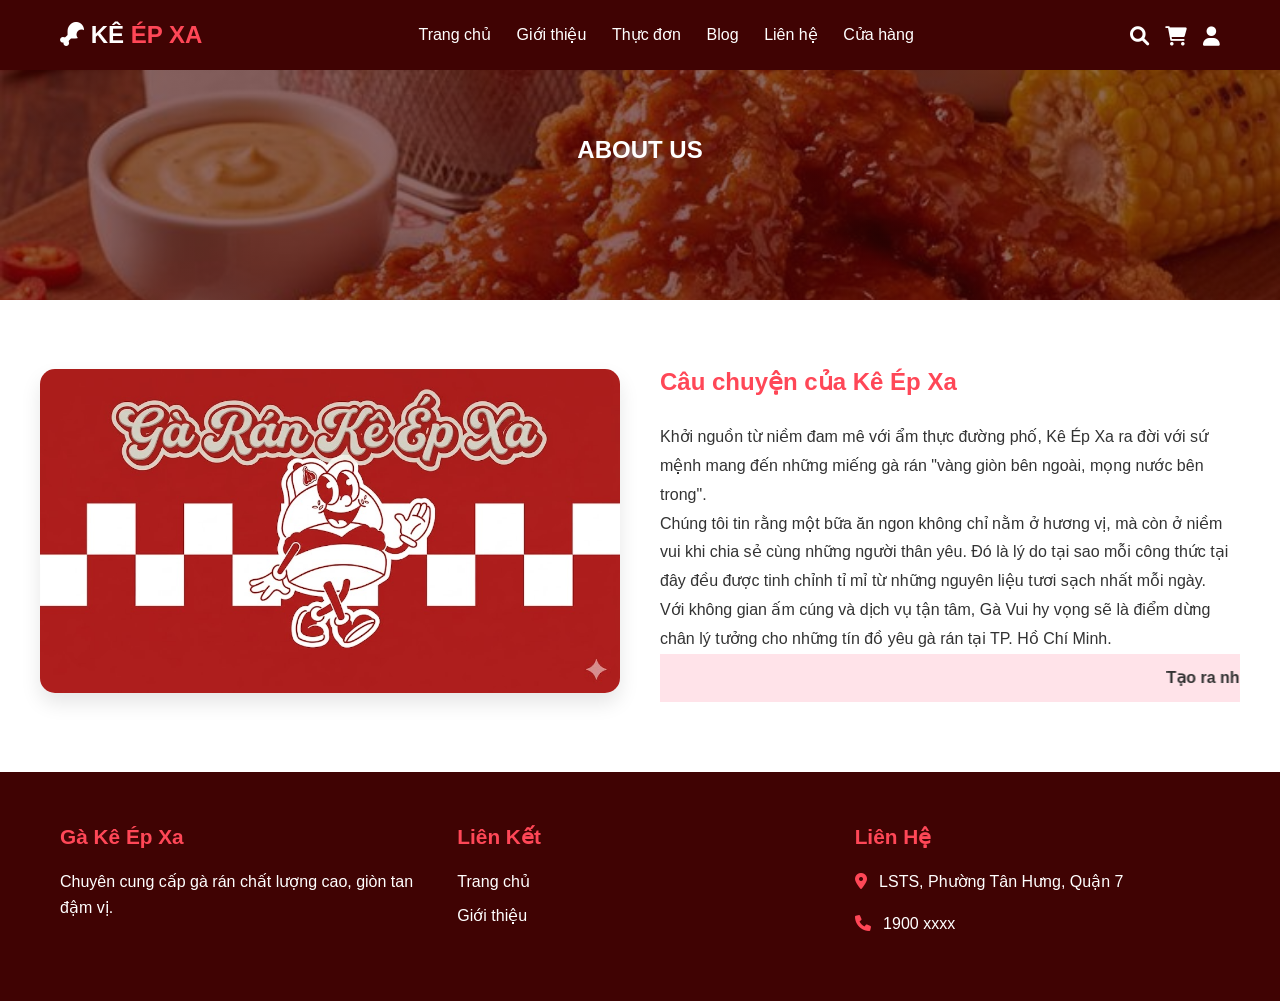
==== commit 42eb50c9: "Add files via upload" ====
--- a/about.html
+++ b/about.html
@@ -72,4 +72,4 @@
         </div>
     </footer>
 </body>
-</html>+</html>
